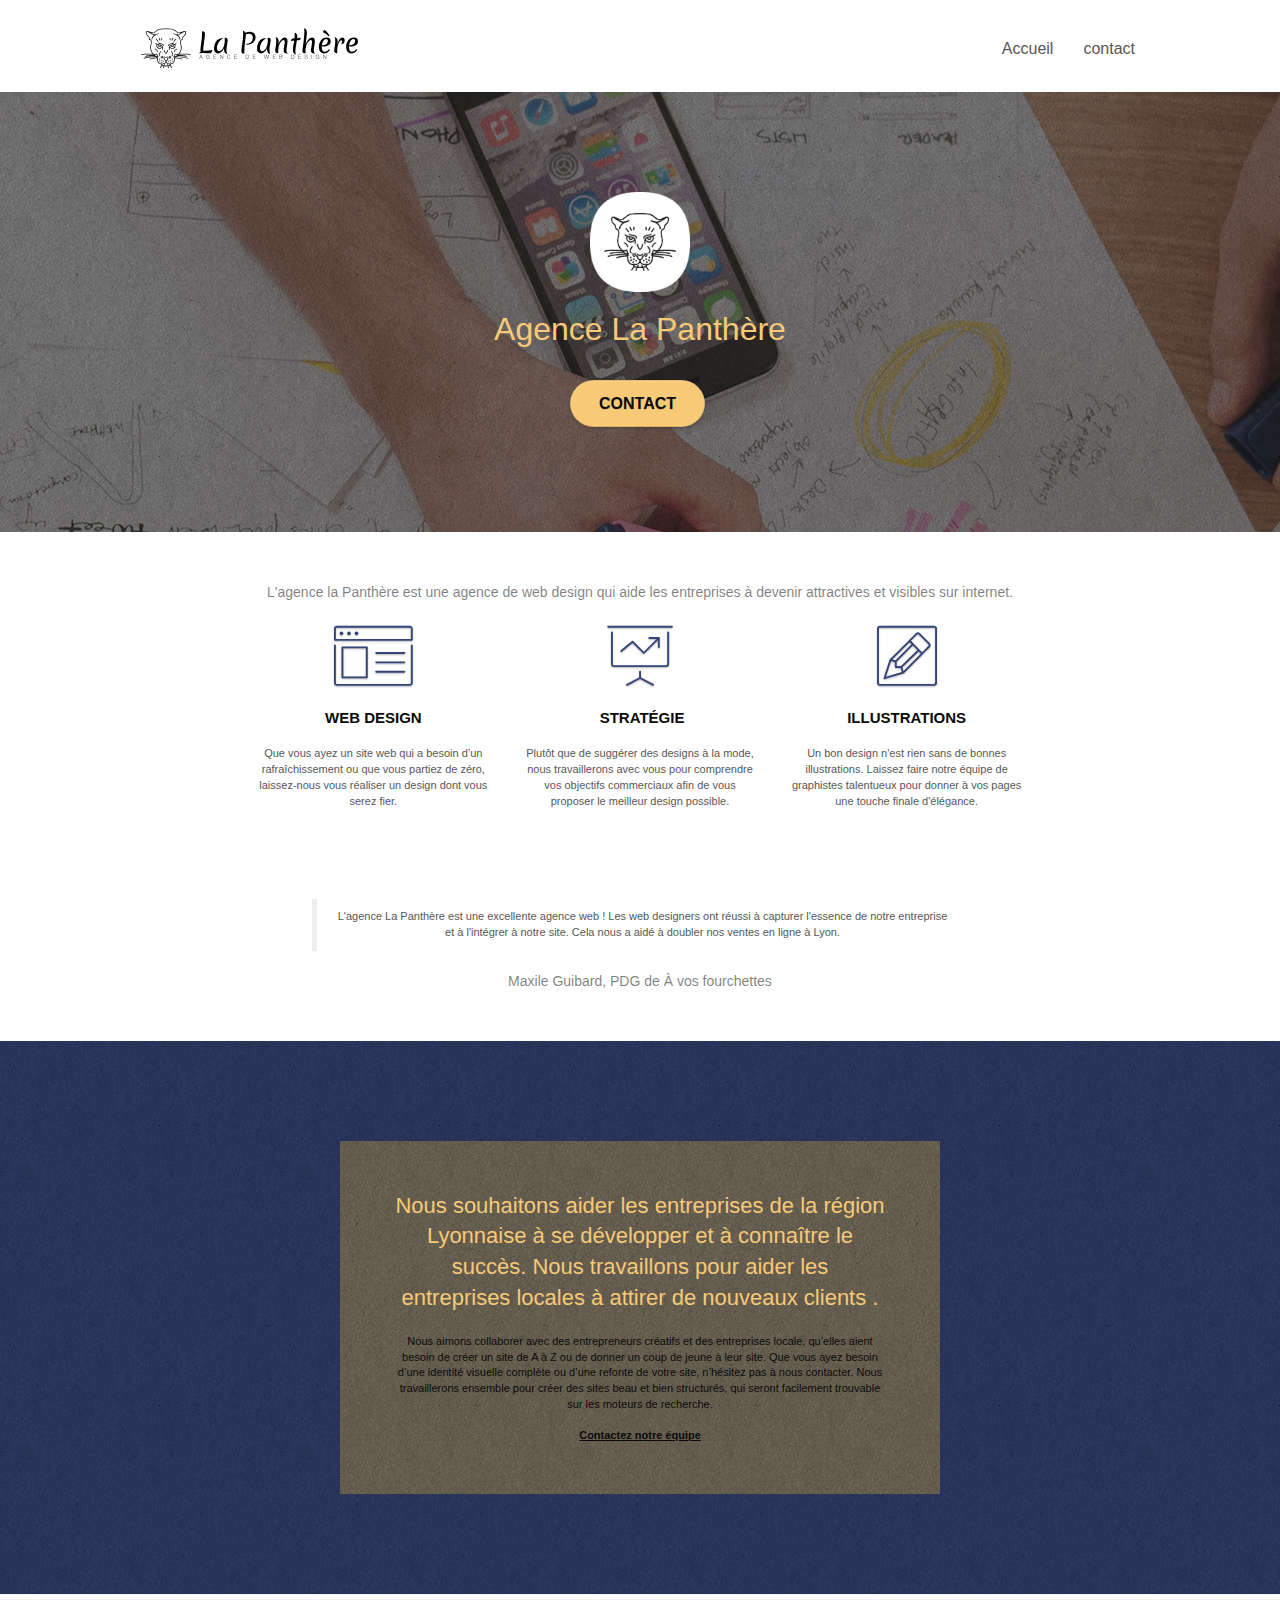
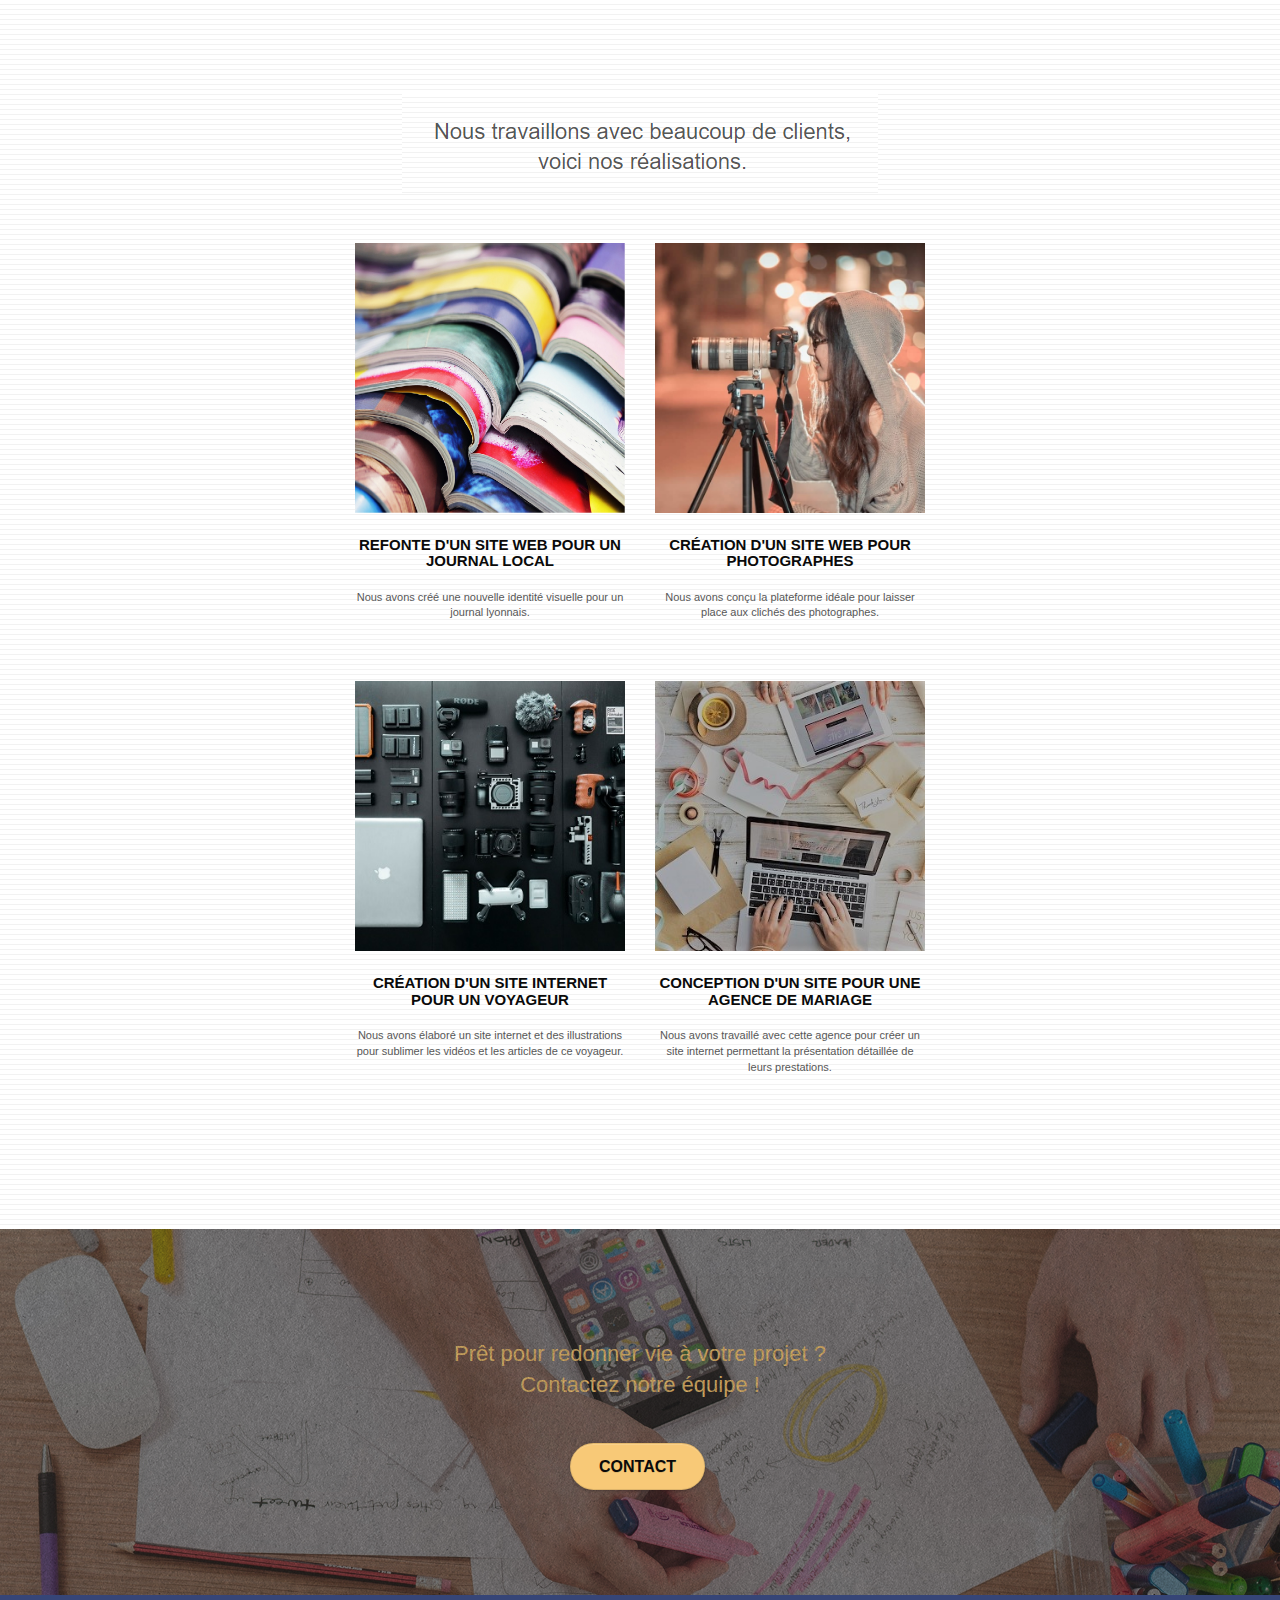
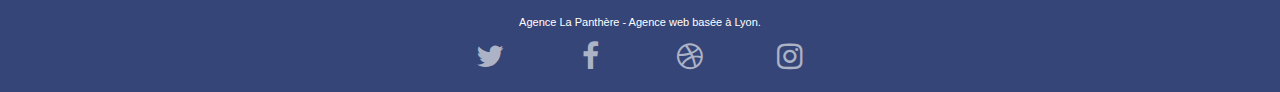
==== index.html @ b1e4079c "citation en texte" ====
<!doctype html>
<html lang="fr">
<head>
    <meta charset="utf-8">
    <meta name="keywords" content="seo, site web, entreprise webdesign lyon, référencement, UX design, interface utilisateur">
    <meta name="description" content="Fondée en 2011, l'agence La Panthère est l'agence lyonnaise n°1 dans le webdesign. Besoin d'un site web performant adapté à vos besoins ? Notre équipe d'experts s'en charge pour vous.">
    <meta name="viewport" content="width=device-width, initial-scale=1.0, viewport-fit=cover">
    <link rel="shortcut icon" type="image/png" href="favicon.jpg">
    
	<link rel="stylesheet" type="text/css" href="./css/bootstrap.css">
	<link rel="stylesheet" type="text/css" href="style.css">
	<link rel="stylesheet" type="text/css" href="./css/font-awesome.css">
	<link rel="stylesheet" type="text/css" href="./css/et-line.css">
	
    
	<script src="./js/jquery-2.1.0.js"></script>
	<script src="./js/bootstrap.js"></script>
	<script src="./js/blocs.js"></script>
	<script src="./js/jquery.touchSwipe.js" defer></script>
	<script src="./js/gmaps.js"></script>

    <title>La Panthère | Agence Webdesign à Lyon</title>

    
<!-- Analytics -->
 
<!-- Analytics END -->
    
</head>
<body>
<!-- Principal conteneur -->
<main class="page-container">
    
<!-- bloc-0 -->
<div class="bloc bgc-white l-bloc " id="bloc-0">
	<div class="container bloc-sm">

		<nav class="navbar row">
			<div class="navbar-header">
				<a class="navbar-brand" href="index.html"><img src="img/agence-la-panthere-monochrome.svg" alt="paris web design logo agence web meilleure agence" height="40" /></a>
				<button id="nav-toggle" type="button" class="ui-navbar-toggle navbar-toggle" data-toggle="collapse" data-target=".navbar-1">
					<span class="sr-only">Toggle navigation</span><span class="icon-bar"></span><span class="icon-bar"></span><span class="icon-bar"></span>
				</button>
			</div>
			<div class="collapse navbar-collapse navbar-1 special-dropdown-nav">
				<ul class="site-navigation nav navbar-nav">
					<li>
						<a href="index.html">Accueil</a>
					</li>
					<li>
						<a href="contact.html">contact</a>
					</li>
				</ul>
			</div>
		</nav>
	</div>
</div>
<!-- bloc-0 END -->

<!-- bloc-1-presentation -->
<div class="bloc bgc-dark-slate-blue bg-banniere d-bloc bg-t-edge bloc-bg-texture texture-paper b-parallax" id="bloc-1-hero">
	<div class="container bloc-lg">
		<div class="row tight-width-whitespace">
			<div class="col-sm-12">
				<img src="img/logo.png" class="center-block image-resize-mode" width="100" alt="Logo de l'agence La Panthère" />
				<h1 class="text-center hero-bloc-text tc-white ">
					Agence La Panthère
				</h1>
				<div class="text-center">
					<a href="page2.html" class="btn btn-lg btn-clean btn-rd cta-hero btn-atomic-tangerine" id="cta-hero">Contact</a>
				</div>
			</div>
		</div>
	</div>
</div>
<!-- bloc-1-presentation END -->

<!-- bloc-2-services -->
<div class="bloc bgc-white l-bloc" id="bloc-2-services">
	<div class="container bloc-md">
		<div class="row">
			<div class="col-sm-12 text-center">
				L'agence la Panthère est une agence de web design qui aide les entreprises à devenir attractives et visibles sur internet.
			</div>
		</div>
		<div class="row voffset-lg med-width-whitespace">
			<div class="col-sm-4">
				<div class="text-center">
					<span class="et-icon-browser sm-shadow icon-dark-slate-blue icons icon-lg"></span>
				</div>
				<h3 class="mg-md text-center">
					Web design
				</h3>
				<p class="text-center ">
					Que vous ayez un site web qui a besoin d&rsquo;un rafraîchissement ou que vous partiez de zéro, laissez-nous vous réaliser un design dont vous serez fier.
				</p>
			</div>
			<div class="col-sm-4">
				<div class="text-center">
					<span class="et-icon-presentation sm-shadow icon-dark-slate-blue icons icon-lg"></span>
				</div>
				<h3 class="mg-md text-center">
					&nbsp;Stratégie
				</h3>
				<p class="text-center ">
					Plutôt que de suggérer des designs à la mode, nous travaillerons avec vous pour comprendre vos objectifs commerciaux afin de vous proposer le meilleur design possible.<br>
				</p>
			</div>
			<div class="col-sm-4">
				<div class="text-center">
					<span class="et-icon-edit sm-shadow icon-dark-slate-blue icons icon-lg"></span>
				</div>
				<h3 class="mg-md text-center">
					Illustrations
				</h3>
				<p class="text-center ">
					Un bon design n'est rien sans de bonnes illustrations. Laissez faire notre équipe de graphistes talentueux pour donner à vos pages une touche finale d'élégance.
				</p>
			</div>
		</div>
		<div class="row voffset-lg voffset">
			<div class="col-xs-12 col-md-8 col-md-offset-2 text-center">
				<figure>
					<blockquote>
						<p>L'agence La Panthère est une excellente agence web ! Les web designers ont réussi à capturer l'essence de notre entreprise et à l'intégrer à notre site. Cela nous a aidé à doubler nos ventes en ligne à Lyon.</p>
					</blockquote>
					<figcaption>Maxile Guibard, PDG de À vos fourchettes</figcaption>
				</figure>
			</div>
		</div>
	</div>
</div>
<!-- bloc-2-services END -->

<!-- bloc-3-what-i-do -->
<div class="bloc tc-white bgc-atomic-tangerine bg-presentation d-bloc bloc-bg-texture texture-paper b-parallax" id="bloc-3-what-i-do">
	<div class="container bloc-lg">
		<div class="row tight-width-whitespace black-background">
			<div class="col-sm-12">
				<h2 class="mg-md text-center tc-white">
					Nous souhaitons aider les entreprises de la région Lyonnaise à se développer et à connaître le succès. Nous travaillons pour aider les entreprises locales à attirer de nouveaux clients .<br>
				</h2>
				<p class="text-center white">
					Nous aimons collaborer avec des entrepreneurs créatifs et des entreprises locale, qu’elles aient besoin de créer un site de A à Z ou de donner un coup de jeune à leur site. Que vous ayez besoin d’une identité visuelle complète ou d’une refonte de votre site, n’hésitez pas à nous contacter. Nous travaillerons ensemble pour créer des sites beau et bien structurés, qui seront facilement trouvable sur les moteurs de recherche. <br><br><a class="ltc-white bold-link" href="page2.html">Contactez notre équipe</a><br>
				</p>
			</div>
		</div>
	</div>
</div>
<!-- bloc-3-what-i-do END -->

<!-- bloc-4-portfolio -->
<div class="bloc bgc-white bg-lines-h2-bg bg-repeat l-bloc" id="bloc-4-portfolio">
	<div class="container bloc-lg">
		<div class="row">
			<div class="col-sm-12 text-center">
				<img alt="agence web, agence web paris, web design paris, stratégie web" src="img/title2.png" />
			</div>
		</div>
		<div class="row tight-width-whitespace portfolio-row">
			<div class="col-sm-6">
				<a href="#" data-lightbox="img/1.jpg" data-gallery-id="gallery-1" data-caption="Refonte d'un site web pour un journal local" data-frame="snapshot-lb"><img src="img/1.jpg" alt="paris web design logo agence web meilleure agence et refonte site web journal" class="img-responsive portfolio-thumb" /></a>
				<h3 class="mg-md text-center">
					Refonte d'un site web pour un journal local
				</h3>
				<p class="text-center">
					Nous avons créé une nouvelle identité visuelle pour un journal lyonnais.
				</p>
			</div>
			<div class="col-sm-6">
				<a href="#" data-lightbox="img/2.jpg" data-gallery-id="gallery-1" data-caption="Création d'un site web pour photographes" data-frame="snapshot-lb"><img src="img/2.jpg" class="img-responsive portfolio-thumb" alt="paris web design logo agence web meilleure agence, Création d'un site web pour photographes" /></a>
				<h3 class="mg-md text-center">
					Création d'un site web pour photographes
				</h3>
				<p class="text-center">
					Nous avons conçu la plateforme idéale pour laisser place aux clichés des photographes.
				</p>
			</div>
		</div>
		<div class="row tight-width-whitespace portfolio-row">
			<div class="col-sm-6">
				<a href="#" data-lightbox="img/3.png" data-gallery-id="gallery-1" data-caption="Création d'un site internet pour un voyageur" data-frame="snapshot-lb"><img src="img/3.png" class="img-responsive portfolio-thumb" alt="paris web design logo agence web meilleure agence, Création d'un site web pour voyageur"/></a>
				<h3 class="mg-md text-center">
					Création d'un site internet pour un voyageur
				</h3>
				<p class="text-center">
					Nous avons élaboré un site internet et des illustrations pour sublimer les vidéos et les articles de ce voyageur.
				</p>
			</div>
			<div class="col-sm-6">
				<a href="#" data-lightbox="img/4.png" data-gallery-id="gallery-1" data-caption="Conception d'un site pour une agence de mariage" data-frame="snapshot-lb"><img src="img/4.png" class="img-responsive portfolio-thumb" alt="paris web design logo agence web meilleure agence, Création d'un site web pour agence de mariage" /></a>
				<h3 class="mg-md text-center">
					Conception d'un site pour une agence de mariage
				</h3>
				<p class="text-center">
					Nous avons travaillé avec cette agence pour créer un site internet permettant la présentation détaillée de leurs prestations.
				</p>
			</div>
		</div>
	</div>
</div>
<!-- bloc-4-portfolio END -->

<!-- bloc-5-cta -->
<div class="bloc bgc-dark-slate-blue bg-banniere d-bloc bloc-bg-texture texture-paper" id="bloc-5-cta">
	<div class="container bloc-lg">
		<div class="row">
			<h2 class="mg-md text-center tc-white">
				Prêt pour redonner vie à votre projet ?<br>Contactez notre équipe !
			</h2>
			<div class="col-sm-12 text-center">
				<a href="contact.html" class="btn btn-atomic-tangerine btn-clean btn-rd btn-lg cta-hero">Contact</a>
			</div>
		</div>
	</div>
</div>
<!-- bloc-5-cta END -->

<!-- Footer - bloc-8 -->
<div class="bloc bgc-atomic-tangerine d-bloc" id="bloc-8">
	<div class="container bloc-sm">
		<div class="row">
			<div class="col-sm-12">
				<p class="text-center white2">
					Agence La Panthère - Agence web basée à Lyon.<br>
				</p>
				<div class="row row-no-gutters social">
					<div class="col-sm-3">
						<div class="text-center">
							<a class="social" href="#"><span class="fa fa-twitter icon-md"></span></a>
						</div>
					</div>
					<div class="col-sm-3">
						<div class="text-center">
							<a class="social" href="#"><span class="fa fa-facebook icon-md"></span></a>
						</div>
					</div>
					<div class="col-sm-3">
						<div class="text-center">
							<a class="social" href="#"><span class="fa fa-dribbble icon-md"></span></a>
						</div>
					</div>
					<div class="col-sm-3">
						<div class="text-center">
							<a class="social" href="#"><span class="fa fa-instagram icon-md"></span></a>
						</div>
					</div>
			</div>
		</div>
	</div>
</div>
<!-- Footer - bloc-8 END -->

</main>
<!-- Principal conteneur END -->
    

</body>
</html>
---- style.css ----
body {
    margin: 0;
    padding: 0;
    background: #FFF;
    overflow-x: hidden;
    -webkit-font-smoothing: antialiased;
    -moz-osx-font-smoothing: grayscale;
}

a,
button {
    transition: all .3s ease-in-out;
    outline: none!important;
}

a:hover {
    text-decoration: none;
    cursor: pointer;
}

#page-loading-blocs-notifaction {
    position: fixed;
    top: 0;
    bottom: 0;
    width: 100%;
    z-index: 100000;
    background: #FFFFFF url("img/pageload-spinner.gif") no-repeat center center;
}

.bloc {
    width: 100%;
    clear: both;
    background: 50% 50% no-repeat;
    padding: 0 50px;
    -webkit-background-size: cover;
    -moz-background-size: cover;
    -o-background-size: cover;
    background-size: cover;
    position: relative;
}

.bloc .container {
    padding-left: 0;
    padding-right: 0;
}

.bloc-lg {
    padding: 100px 50px;
}

.bloc-md {
    padding: 50px;
}

.bloc-sm {
    padding: 20px 50px;
}

.bg-center,
.bg-l-edge,
.bg-r-edge,
.bg-t-edge,
.bg-b-edge,
.bg-tl-edge,
.bg-bl-edge,
.bg-tr-edge,
.bg-br-edge,
.bg-repeat {
    -webkit-background-size: auto!important;
    -moz-background-size: auto!important;
    -o-background-size: auto!important;
    background-size: auto!important;
}

.bg-repeat {
    background: repeat;
}

.bg-t-edge {
    background: top no-repeat;
}

.bloc-bg-texture::before {
    content: "";
    background-size: 2px 2px;
    position: absolute;
    top: 0;
    bottom: 0;
    left: 0;
    right: 0;
}

.texture-paper::before {
    background: url("img/texture-paper.png");
    background-size: 280px 280px;
}

.b-parallax {
    background-attachment: fixed;
}

.d-bloc {
    color: rgba(255, 255, 255, .7);
}

.d-bloc button:hover {
    color: rgba(255, 255, 255, .9);
}

.d-bloc .icon-round,
.d-bloc .icon-square,
.d-bloc .icon-rounded,
.d-bloc .icon-semi-rounded-a,
.d-bloc .icon-semi-rounded-b {
    border-color: rgba(255, 255, 255, .9);
}

.d-bloc .divider-h span {
    border-color: rgba(255, 255, 255, .2);
}

.d-bloc .a-btn,
.d-bloc .navbar a,
.d-bloc .navbar-brand,
.d-bloc a .icon-sm,
.d-bloc a .icon-md,
.d-bloc a .icon-lg,
.d-bloc a .icon-xl,
.d-bloc h1 a,
.d-bloc h2 a,
.d-bloc h3 a,
.d-bloc h4 a,
.d-bloc h5 a,
.d-bloc h6 a,
.d-bloc p a {
    color: rgba(255, 255, 255, .6);
}

.d-bloc .a-btn:hover,
.d-bloc .navbar a:hover,
.d-bloc .navbar-brand:hover,
.d-bloc a:hover .icon-sm,
.d-bloc a:hover .icon-md,
.d-bloc a:hover .icon-lg,
.d-bloc a:hover .icon-xl,
.d-bloc h1 a:hover,
.d-bloc h2 a:hover,
.d-bloc h3 a:hover,
.d-bloc h4 a:hover,
.d-bloc h5 a:hover,
.d-bloc h6 a:hover,
.d-bloc p a:hover {
    color: rgba(255, 255, 255, 1);
}

.d-bloc .navbar-toggle .icon-bar {
    background: rgba(255, 255, 255, 1);
}

.d-bloc .btn-wire,
.d-bloc .btn-wire:hover {
    color: rgba(255, 255, 255, 1);
    border-color: rgba(255, 255, 255, 1);
}

.d-bloc .panel {
    color: rgba(0, 0, 0, .5);
}

.d-bloc .panel button:hover {
    color: rgba(0, 0, 0, .7);
}

.d-bloc .panel icon {
    border-color: rgba(0, 0, 0, .7);
}

.d-bloc .panel .divider-h span {
    border-color: rgba(0, 0, 0, .1);
}

.d-bloc .panel .a-btn {
    color: rgba(0, 0, 0, .6);
}

.d-bloc .panel .a-btn:hover {
    color: rgba(0, 0, 0, 1);
}

.d-bloc .panel .btn-wire,
.d-bloc .panel .btn-wire:hover {
    color: rgba(0, 0, 0, .7);
    border-color: rgba(0, 0, 0, .3);
}

.d-bloc .panel,
.l-bloc {
    color: rgba(0, 0, 0, .5);
}

.d-bloc .panel button:hover,
.l-bloc button:hover {
    color: rgba(0, 0, 0, .7);
}

.l-bloc .icon-round,
.l-bloc .icon-square,
.l-bloc .icon-rounded,
.l-bloc .icon-semi-rounded-a,
.l-bloc .icon-semi-rounded-b {
    border-color: rgba(0, 0, 0, .7);
}

.d-bloc .panel .divider-h span,
.l-bloc .divider-h span {
    border-color: rgba(0, 0, 0, .1);
}

.d-bloc .panel .a-btn,
.l-bloc .a-btn,
.l-bloc .navbar a,
.l-bloc .navbar-brand,
.l-bloc a .icon-sm,
.l-bloc a .icon-md,
.l-bloc a .icon-lg,
.l-bloc a .icon-xl,
.l-bloc h1 a,
.l-bloc h2 a,
.l-bloc h3 a,
.l-bloc h4 a,
.l-bloc h5 a,
.l-bloc h6 a,
.l-bloc p a {
    color: rgba(0, 0, 0, .6);
}

.d-bloc .panel .a-btn:hover,
.l-bloc .a-btn:hover,
.l-bloc .navbar a:hover,
.l-bloc .navbar-brand:hover,
.l-bloc a:hover .icon-sm,
.l-bloc a:hover .icon-md,
.l-bloc a:hover .icon-lg,
.l-bloc a:hover .icon-xl,
.l-bloc h1 a:hover,
.l-bloc h2 a:hover,
.l-bloc h3 a:hover,
.l-bloc h4 a:hover,
.l-bloc h5 a:hover,
.l-bloc h6 a:hover,
.l-bloc p a:hover {
    color: rgba(0, 0, 0, 1);
}

.l-bloc .navbar-toggle .icon-bar {
    color: rgba(0, 0, 0, .6);
}

.d-bloc .panel .btn-wire,
.d-bloc .panel .btn-wire:hover,
.l-bloc .btn-wire,
.l-bloc .btn-wire:hover {
    color: rgba(0, 0, 0, .7);
    border-color: rgba(0, 0, 0, .3);
}

.voffset {
    margin-top: 30px;
}

.voffset-lg {
    margin-top: 80px;
}

.row-no-gutters {
    margin-right: 0;
    margin-left: 0;
}

.row.row-no-gutters > [class^="col-"],
.row.row-no-gutters > [class*=" col-"] {
    padding-right: 0;
    padding-left: 0;
}

#bloc-1-hero h1 {
    font-size: 32px;
}

.navbar {
    margin-bottom: 0;
    z-index: 1;
}

.navbar-brand {
    height: auto;
    padding: 3px 15px;
    font-size: 25px;
    font-weight: normal;
    font-weight: 600;
    line-height: 44px;
}

.navbar-brand img {
    max-height: 200px;
    margin: 0 5px 0 0;
    display: inline;
}

.navbar-brand img[src$=svg] {
    min-width: 100px;
}

.nav-center .navbar-brand img {
    margin: 0;
}

.navbar .nav {
    padding-top: 2px;
    margin-right: -16px;
    float: right;
    z-index: 1;
}

.nav > li {
    float: left;
    margin-top: 4px;
    font-size: 16px;
}

.navbar-nav .open .dropdown-menu > li > a {
    text-align: inherit;
}

.nav > li a:hover,
.nav > li a:focus {
    background: transparent;
}

.navbar-toggle {
    margin: 10px 10px 0 0;
    border: 0px;
}

.navbar-toggle:hover {
    background: transparent!important;
}

.navbar-toggle .icon-bar {
    background-color: rgba(0, 0, 0, .5);
    width: 26px;
}

.nav-invert .navbar .nav {
    float: left;
}

.nav-invert .navbar-header,
.nav-invert .navbar-brand {
    float: right;
    position: relative;
    z-index: 2;
}

@media (min-width: 768px) {
    .site-navigation {
        position: absolute;
        top: 50%;
        right: 20px;
        transform: translate(0, -50%);
        -webkit-transform: translateY(-50%);
    }
    .nav > li .dropdown-menu a,
    .nav > li .dropdown-menu a:hover {
        color: #484848;
    }
    .nav-invert .site-navigation {
        left: 0;
        right: 0;
    }
    .nav-center {
        text-align: center;
    }
    .nav-center .navbar-header {
        width: 100%;
    }
    .nav-center .navbar-header,
    .nav-center .navbar-brand,
    .nav-center .nav > li {
        float: none;
        display: inline-block;
    }
    .nav-center .site-navigation {
        position: relative;
        width: 100%;
        right: 0;
        margin-right: 0px;
        margin-top: 20px;
    }
    .nav-center.mini-nav .navbar-toggle {
        float: none;
        margin: 10px auto 0;
    }
}

.nav > li > .dropdown a {
    background: none!important;
    display: block;
    padding: 14px 15px;
}

nav .caret {
    margin: 0 5px;
}

.dropdown-menu .dropdown-menu {
    top: -8px;
    left: 100%;
}

.dropdown-menu .dropmenu-flow-right {
    top: 100%;
    left: 0;
    margin-left: -1px;
    border-top-left-radius: 0;
    border-top-right-radius: 0;
}

.dropdown-menu .dropdown span {
    border: 4px solid black;
    border-top-color: transparent;
    border-right-color: transparent;
    border-bottom-color: transparent;
    margin: 6px -5px 0 0!important;
    float: right;
}

.mg-md {
    margin-top: 10px;
    margin-bottom: 20px;
}

.mg-lg {
    margin-top: 10px;
    margin-bottom: 40px;
}

.btn {
    margin: 0 5px 5px 0;
}

.btn.pull-right {
    margin: 0 0 5px 5px;
}

.btn-d,
.btn-d:hover,
.btn-d:focus {
    color: #FFF;
    background: rgba(0, 0, 0, .3);
}

button {
    outline: none!important;
}

.btn-rd {
    border-radius: 40px;
}

.btn-clean {
    border: 1px solid rgba(0, 0, 0, .08);
    border-bottom-color: rgba(0, 0, 0, .1);
    text-shadow: 0 1px 0 rgba(0, 0, 1, .1);
    box-shadow: 0 1px 3px rgba(0, 0, 1, .25), inset 0 1px 0 0 rgba(255, 255, 255, .15);
}

.icon-md {
    font-size: 30px!important;
}

.icon-lg {
    font-size: 60px!important;
}

.sm-shadow {
    text-shadow: 0 1px 2px rgba(0, 0, 0, .3);
}

.panel-sq,
.panel-sq .panel-heading,
.panel-sq .panel-footer {
    border-radius: 0;
}

.panel-rd {
    border-radius: 30px;
}

.panel-rd .panel-heading {
    border-radius: 29px 29px 0 0;
}

.panel-rd .panel-footer {
    border-radius: 0 0 29px 29px;
}

.form-control {
    border-color: rgba(0, 0, 0, .1);
    box-shadow: none;
}

.scrollToTop {
    width: 40px;
    height: 40px;
    position: fixed;
    bottom: 20px;
    right: 20px;
    opacity: 0;
    z-index: 500;
    transition: all .3s ease-in-out;
}

.scrollToTop span {
    margin-top: 6px;
}

.showScrollTop {
    font-size: 14px;
    opacity: 1;
}

a[data-lightbox] {
    position: relative;
    display: block;
    text-align: center;
}

a[data-lightbox]:hover::before {
    content: "+";
    font-family: "HelveticaNeue-Light", "Helvetica Neue Light", "Helvetica Neue", Helvetica, Arial;
    font-size: 32px;
    width: 50px;
    height: 50px;
    margin-left: -25px;
    border-radius: 50%;
    background: rgba(0, 0, 0, .6);
    color: #FFF;
    font-weight: 100;
    z-index: 1;
    position: absolute;
    top: 50%;
    transform: translateY(-50%);
    -webkit-transform: translateY(-50%);
}

a[data-lightbox]:hover img {
    opacity: 0.6;
    -webkit-animation-fill-mode: none;
    animation-fill-mode: none;
}

#lightbox-modal {
    display: flex;
    align-items: center;
}

#lightbox-modal .modal-dialog {
    width: 90%;
    max-width: 900px;
    margin: 0 auto 0;
}

#lightbox-modal .modal-dialog img {
    max-height: 90vh;
    margin: 0 auto;
}

.lightbox-caption {
    padding: 20px;
    color: #FFF;
    background: rgba(0, 0, 0, .5);
    position: absolute;
    left: 15px;
    right: 15px;
    bottom: 5px;
}

.close-lightbox {
    color: #FFF;
    font-size: 30px;
    position: absolute;
    top: 20px;
    right: 20px;
    z-index: 20;
    background: rgba(0, 0, 0, .5);
    border: none;
    line-height: 30px;
    padding: 0 9px 5px;
    opacity: 0.3;
}

.close-lightbox:hover,
.next-lightbox:hover,
.prev-lightbox:hover {
    opacity: 1.0;
    color: #FFF;
}

.next-lightbox,
.prev-lightbox {
    font-size: 20px;
    color: rgba(255, 255, 255, .9);
    background: rgba(0, 0, 0, .5);
    transition: all .2s ease-in-out;
    position: absolute;
    top: 45%;
    z-index: 1;
    opacity: 0.4;
}

.next-lightbox {
    padding: 6px 8px 1px 13px;
    right: 25px;
}

.prev-lightbox {
    padding: 6px 13px 1px 10px;
    left: 25px;
}

.snapshot-lb .modal-body {
    padding-bottom: 45px;
}

.snapshot-lb .lightbox-caption {
    padding: 0;
    color: rgba(0, 0, 0, .5);
    background: none;
}

h1,
h2,
h3,
h4,
h5,
h6,
p,
label,
.btn,
a {
    font-family: "helvetica";
    font-weight: 400;
    color: #575757!important;
}

.container {
    max-width: 1000px;
}

.hero-bloc-text {
    font-size: 38px;
}

.hero-bloc-text-sub {
    font-size: 36px;
}

.statement-bloc-text {
    line-height: 26px;
    font-style: italic;
    font-size: 20px;
    text-align: center;
    font-weight: lighter;
    max-width: 520px;
    margin: auto auto auto auto;
}

p {
    font-size: 11px;
}

.tight-width-whitespace {
    max-width: 600px;
    margin: auto auto auto auto;
}

.h1 {
    font-size: 20px;
    font-family: "Open Sans";
}

.cta-hero {
    margin-top: 22px;
    color: #0A0A0A!important;
    text-transform: uppercase;
    padding: 12px 28px 12px 28px;
    font-size: 16px;
    font-weight: 700;
}

.social {
    max-width: 400px;
    margin: auto auto auto auto;
}

h2 {
    font-size: 22px;
    line-height: 1.4em;
}

h3 {
    font-size: 15px;
    text-transform: uppercase;
    font-weight: 700;
    color: #0A0A0A!important;
}

.med-width-whitespace {
    max-width: 800px;
    margin: auto auto auto auto;
    box-shadow: 0px 0px 0px #000000;
}

h1 {
    color: #0A0A0A!important;
}

h4 {
    color: #0A0A0A!important;
}

.icons {
    margin-bottom: 14px;
    margin-top: 24px;
}

.white {
    color: #0A0A0A!important;
}

.white2 {
    color: #FFF!important;
}

.portfolio-thumb {
    margin-bottom: 24px;
}

.portfolio-row {
    margin-bottom: 44px;
    margin-top: 50px;
}

.avatar {
    box-shadow: 0px 4px 9px rgba(0, 0, 0, 0.3);
}

.black-background {
    background-color: rgba(165, 147, 99, 0.7);
    padding: 40px 40px 40px 40px;
}

.bold-link {
    font-weight: 900;
    text-decoration: underline!important;
}

.bgc-white {
    background-color: #FFFFFF;
}

.bgc-dark-slate-blue {
    background-color: #364577;
}

.bgc-atomic-tangerine {
    background-color: #364577;
}

.tc-white {
    color: #F8C977!important;
}

.btn-atomic-tangerine {
    background: #F8C977;
    color: #0A0A0A!important;
}

.btn-atomic-tangerine:hover {
    background: #c27956!important;
    color: #FFFFFF!important;
}

.ltc-white {
    color: #0A0A0A!important;
}

.ltc-white:hover {
    color: #cccccc!important;
}

.ltc-atomic-tangerine {
    color: #F8C977!important;
}

.ltc-atomic-tangerine:hover {
    color: #c27956!important;
}

.icon-dark-slate-blue {
    color: #364577!important;
    border-color: #364577!important;
}

.bg-dots-bg {
    background-image: url("img/dots-bg.png");
}

.bg-lines-h2-bg {
    background-image: url("img/lines-h2-bg.png");
}

.bg-banniere {
    background-image: url("img/agence-la-panthere.jpg");
}

.bg-presentation {
    background-image: url("img/image-de-presentation.png");
}

@media (max-width: 1024px) {
    .bloc {
        padding-left: 20px;
        padding-right: 20px;
    }
    .bloc.full-width-bloc,
    .bloc-tile-2.full-width-bloc .container,
    .bloc-tile-3.full-width-bloc .container,
    .bloc-tile-4.full-width-bloc .container {
        padding-left: 0;
        padding-right: 0;
    }
}

@media (max-width: 992px) and (min-width: 768px) {
    .navbar .nav {
        max-width: 80%
    }
    .nav-center.navbar .nav {
        max-width: 100%
    }
}

@media only screen and (min-device-width: 768px) and (max-device-width: 1024px) and (orientation: landscape) {
    .b-parallax {
        background-attachment: scroll;
    }
}

@media only screen and (min-device-width: 1024px) and (max-device-width: 1366px) and (-webkit-min-device-pixel-ratio: 1.5) {
    .b-parallax {
        background-attachment: scroll;
    }
}

@media (max-width: 991px) {
    .container {
        width: 100%;
    }
    .b-parallax {
        background-attachment: scroll;
    }
    .page-container,
    #hero-bloc {
        overflow-x: hidden;
        position: relative;
    }
    .bloc {
        padding-left: constant(safe-area-inset-left);
        padding-right: constant(safe-area-inset-right);
    }
    .bloc-group,
    .bloc-group .bloc {
        display: block;
        width: 100%;
    }
    .bloc-fill-screen .fill-bloc-top-edge,
    .bloc-fill-screen .fill-bloc-bottom-edge {
        padding: 0 20px;
        padding-left: constant(safe-area-inset-left);
        padding-right: constant(safe-area-inset-right);
    }
}

@media (max-width: 767px) {
    .page-container {
        overflow-x: hidden;
        position: relative;
    }
    h1,
    h2,
    h3,
    h4,
    h5,
    h6,
    p,
    #disqus_thread {
        padding-left: 10px!important;
        padding-right: 10px!important;
    }
    .b-parallax {
        background-attachment: scroll;
    }
    .navbar .nav {
        padding-top: 0;
        border-top: 1px solid rgba(0, 0, 0, .2);
        float: none!important;
    }
    .navbar.row {
        margin-left: 0;
        margin-right: 0;
    }
    .site-navigation {
        position: inherit;
        transform: none;
        -webkit-transform: none;
        -ms-transform: none;
    }
    .nav > li {
        margin-top: 0;
        border-bottom: 1px solid rgba(0, 0, 0, .1);
        background: rgba(0, 0, 0, .05);
        text-align: left;
        padding-left: 15px;
        width: 100%;
    }
    .nav > li:hover {
        background: rgba(0, 0, 0, .08);
    }
    .dropdown .dropdown a .caret {
        float: none;
        margin: 5px 0 0 10px!important;
        border: 4px solid black;
        border-bottom-color: transparent;
        border-right-color: transparent;
        border-left-color: transparent;
    }
    #hero-bloc .navbar .nav {
        background: rgba(0, 0, 0, .8);
    }
    #hero-bloc .navbar .nav a {
        color: rgba(255, 255, 255, .6);
    }
    .hero {
        padding: 50px 0;
    }
    .hero-nav {
        left: -1px;
        right: -1px;
    }
    .navbar-collapse {
        padding: 0;
        overflow-x: hidden;
        -webkit-box-shadow: none;
        box-shadow: none;
    }
    .navbar-brand img {
        max-height: 40px;
        width: auto;
    }
    .nav-invert .navbar-header {
        float: none;
        width: 100%;
    }
    .nav-invert .navbar-toggle {
        float: left;
        margin-left: 10px;
    }
    .bloc {
        padding-left: 0;
        padding-right: 0;
    }
    .bloc-xxl,
    .bloc-xl,
    .bloc-lg {
        padding: 40px 0;
    }
    .bloc-sm,
    .bloc-md {
        padding-left: 0;
        padding-right: 0;
    }
    .bloc-tile-2 .container,
    .bloc-tile-3 .container,
    .bloc-tile-4 .container,
    .bloc-fill-screen .fill-bloc-top-edge,
    .bloc-fill-screen .fill-bloc-bottom-edge {
        padding-left: 0;
        padding-right: 0;
    }
    .a-block {
        padding: 0 10px;
    }
    .btn-dwn {
        display: none;
    }
    .voffset {
        margin-top: 5px;
    }
    .voffset-md {
        margin-top: 20px;
    }
    .voffset-lg {
        margin-top: 30px;
    }
    form {
        padding: 5px;
    }
    .close-lightbox {
        display: inline-block;
    }
    .blocsapp-device-iphone5 {
        background-size: 216px 425px;
        padding-top: 60px;
        width: 216px;
        height: 425px;
    }
    .blocsapp-device-iphone5 img {
        width: 180px;
        height: 320px;
    }
}

@media (max-width: 400px) {
    .bloc {
        padding-left: 0;
        padding-right: 0;
    }
}

@media (max-width: 767px) {
    .bloc-mob-center-text {
        text-align: center;
    }
}
---- css/et-line.css ----
@font-face {
    font-family: et-line;
    src: url(../fonts/et-line.eot);
    src: url(../fonts/et-line.eot?#iefix) format('embedded-opentype'), url(../fonts/et-line.woff) format('woff'), url(../fonts/et-line.ttf) format('truetype'), url(../fonts/et-line.svg#et-line) format('svg');
    font-weight: 400;
    font-style: normal
}

.et-icon-adjustments,
.et-icon-alarmclock,
.et-icon-anchor,
.et-icon-aperture,
.et-icon-attachment,
.et-icon-bargraph,
.et-icon-basket,
.et-icon-beaker,
.et-icon-bike,
.et-icon-book-open,
.et-icon-briefcase,
.et-icon-browser,
.et-icon-calendar,
.et-icon-camera,
.et-icon-caution,
.et-icon-chat,
.et-icon-circle-compass,
.et-icon-clipboard,
.et-icon-clock,
.et-icon-cloud,
.et-icon-compass,
.et-icon-desktop,
.et-icon-dial,
.et-icon-document,
.et-icon-documents,
.et-icon-download,
.et-icon-dribbble,
.et-icon-edit,
.et-icon-envelope,
.et-icon-expand,
.et-icon-facebook,
.et-icon-flag,
.et-icon-focus,
.et-icon-gears,
.et-icon-genius,
.et-icon-gift,
.et-icon-global,
.et-icon-globe,
.et-icon-googleplus,
.et-icon-grid,
.et-icon-happy,
.et-icon-hazardous,
.et-icon-heart,
.et-icon-hotairballoon,
.et-icon-hourglass,
.et-icon-key,
.et-icon-laptop,
.et-icon-layers,
.et-icon-lifesaver,
.et-icon-lightbulb,
.et-icon-linegraph,
.et-icon-linkedin,
.et-icon-lock,
.et-icon-magnifying-glass,
.et-icon-map,
.et-icon-map-pin,
.et-icon-megaphone,
.et-icon-mic,
.et-icon-mobile,
.et-icon-newspaper,
.et-icon-notebook,
.et-icon-paintbrush,
.et-icon-paperclip,
.et-icon-pencil,
.et-icon-phone,
.et-icon-picture,
.et-icon-pictures,
.et-icon-piechart,
.et-icon-presentation,
.et-icon-pricetags,
.et-icon-printer,
.et-icon-profile-female,
.et-icon-profile-male,
.et-icon-puzzle,
.et-icon-quote,
.et-icon-recycle,
.et-icon-refresh,
.et-icon-ribbon,
.et-icon-rss,
.et-icon-sad,
.et-icon-scissors,
.et-icon-scope,
.et-icon-search,
.et-icon-shield,
.et-icon-speedometer,
.et-icon-strategy,
.et-icon-streetsign,
.et-icon-tablet,
.et-icon-target,
.et-icon-telescope,
.et-icon-toolbox,
.et-icon-tools,
.et-icon-tools-2,
.et-icon-trophy,
.et-icon-tumblr,
.et-icon-twitter,
.et-icon-upload,
.et-icon-video,
.et-icon-wallet,
.et-icon-wine {
    font-family: et-line;
    speak: none;
    font-style: normal;
    font-weight: 400;
    font-variant: normal;
    text-transform: none;
    line-height: 1;
    -webkit-font-smoothing: antialiased;
    -moz-osx-font-smoothing: grayscale;
    display: inline-block
}

.et-icon-mobile:before {
    content: "\e000"
}

.et-icon-laptop:before {
    content: "\e001"
}

.et-icon-desktop:before {
    content: "\e002"
}

.et-icon-tablet:before {
    content: "\e003"
}

.et-icon-phone:before {
    content: "\e004"
}

.et-icon-document:before {
    content: "\e005"
}

.et-icon-documents:before {
    content: "\e006"
}

.et-icon-search:before {
    content: "\e007"
}

.et-icon-clipboard:before {
    content: "\e008"
}

.et-icon-newspaper:before {
    content: "\e009"
}

.et-icon-notebook:before {
    content: "\e00a"
}

.et-icon-book-open:before {
    content: "\e00b"
}

.et-icon-browser:before {
    content: "\e00c"
}

.et-icon-calendar:before {
    content: "\e00d"
}

.et-icon-presentation:before {
    content: "\e00e"
}

.et-icon-picture:before {
    content: "\e00f"
}

.et-icon-pictures:before {
    content: "\e010"
}

.et-icon-video:before {
    content: "\e011"
}

.et-icon-camera:before {
    content: "\e012"
}

.et-icon-printer:before {
    content: "\e013"
}

.et-icon-toolbox:before {
    content: "\e014"
}

.et-icon-briefcase:before {
    content: "\e015"
}

.et-icon-wallet:before {
    content: "\e016"
}

.et-icon-gift:before {
    content: "\e017"
}

.et-icon-bargraph:before {
    content: "\e018"
}

.et-icon-grid:before {
    content: "\e019"
}

.et-icon-expand:before {
    content: "\e01a"
}

.et-icon-focus:before {
    content: "\e01b"
}

.et-icon-edit:before {
    content: "\e01c"
}

.et-icon-adjustments:before {
    content: "\e01d"
}

.et-icon-ribbon:before {
    content: "\e01e"
}

.et-icon-hourglass:before {
    content: "\e01f"
}

.et-icon-lock:before {
    content: "\e020"
}

.et-icon-megaphone:before {
    content: "\e021"
}

.et-icon-shield:before {
    content: "\e022"
}

.et-icon-trophy:before {
    content: "\e023"
}

.et-icon-flag:before {
    content: "\e024"
}

.et-icon-map:before {
    content: "\e025"
}

.et-icon-puzzle:before {
    content: "\e026"
}

.et-icon-basket:before {
    content: "\e027"
}

.et-icon-envelope:before {
    content: "\e028"
}

.et-icon-streetsign:before {
    content: "\e029"
}

.et-icon-telescope:before {
    content: "\e02a"
}

.et-icon-gears:before {
    content: "\e02b"
}

.et-icon-key:before {
    content: "\e02c"
}

.et-icon-paperclip:before {
    content: "\e02d"
}

.et-icon-attachment:before {
    content: "\e02e"
}

.et-icon-pricetags:before {
    content: "\e02f"
}

.et-icon-lightbulb:before {
    content: "\e030"
}

.et-icon-layers:before {
    content: "\e031"
}

.et-icon-pencil:before {
    content: "\e032"
}

.et-icon-tools:before {
    content: "\e033"
}

.et-icon-tools-2:before {
    content: "\e034"
}

.et-icon-scissors:before {
    content: "\e035"
}

.et-icon-paintbrush:before {
    content: "\e036"
}

.et-icon-magnifying-glass:before {
    content: "\e037"
}

.et-icon-circle-compass:before {
    content: "\e038"
}

.et-icon-linegraph:before {
    content: "\e039"
}

.et-icon-mic:before {
    content: "\e03a"
}

.et-icon-strategy:before {
    content: "\e03b"
}

.et-icon-beaker:before {
    content: "\e03c"
}

.et-icon-caution:before {
    content: "\e03d"
}

.et-icon-recycle:before {
    content: "\e03e"
}

.et-icon-anchor:before {
    content: "\e03f"
}

.et-icon-profile-male:before {
    content: "\e040"
}

.et-icon-profile-female:before {
    content: "\e041"
}

.et-icon-bike:before {
    content: "\e042"
}

.et-icon-wine:before {
    content: "\e043"
}

.et-icon-hotairballoon:before {
    content: "\e044"
}

.et-icon-globe:before {
    content: "\e045"
}

.et-icon-genius:before {
    content: "\e046"
}

.et-icon-map-pin:before {
    content: "\e047"
}

.et-icon-dial:before {
    content: "\e048"
}

.et-icon-chat:before {
    content: "\e049"
}

.et-icon-heart:before {
    content: "\e04a"
}

.et-icon-cloud:before {
    content: "\e04b"
}

.et-icon-upload:before {
    content: "\e04c"
}

.et-icon-download:before {
    content: "\e04d"
}

.et-icon-target:before {
    content: "\e04e"
}

.et-icon-hazardous:before {
    content: "\e04f"
}

.et-icon-piechart:before {
    content: "\e050"
}

.et-icon-speedometer:before {
    content: "\e051"
}

.et-icon-global:before {
    content: "\e052"
}

.et-icon-compass:before {
    content: "\e053"
}

.et-icon-lifesaver:before {
    content: "\e054"
}

.et-icon-clock:before {
    content: "\e055"
}

.et-icon-aperture:before {
    content: "\e056"
}

.et-icon-quote:before {
    content: "\e057"
}

.et-icon-scope:before {
    content: "\e058"
}

.et-icon-alarmclock:before {
    content: "\e059"
}

.et-icon-refresh:before {
    content: "\e05a"
}

.et-icon-happy:before {
    content: "\e05b"
}

.et-icon-sad:before {
    content: "\e05c"
}

.et-icon-facebook:before {
    content: "\e05d"
}

.et-icon-twitter:before {
    content: "\e05e"
}

.et-icon-googleplus:before {
    content: "\e05f"
}

.et-icon-rss:before {
    content: "\e060"
}

.et-icon-tumblr:before {
    content: "\e061"
}

.et-icon-linkedin:before {
    content: "\e062"
}

.et-icon-dribbble:before {
    content: "\e063"
}
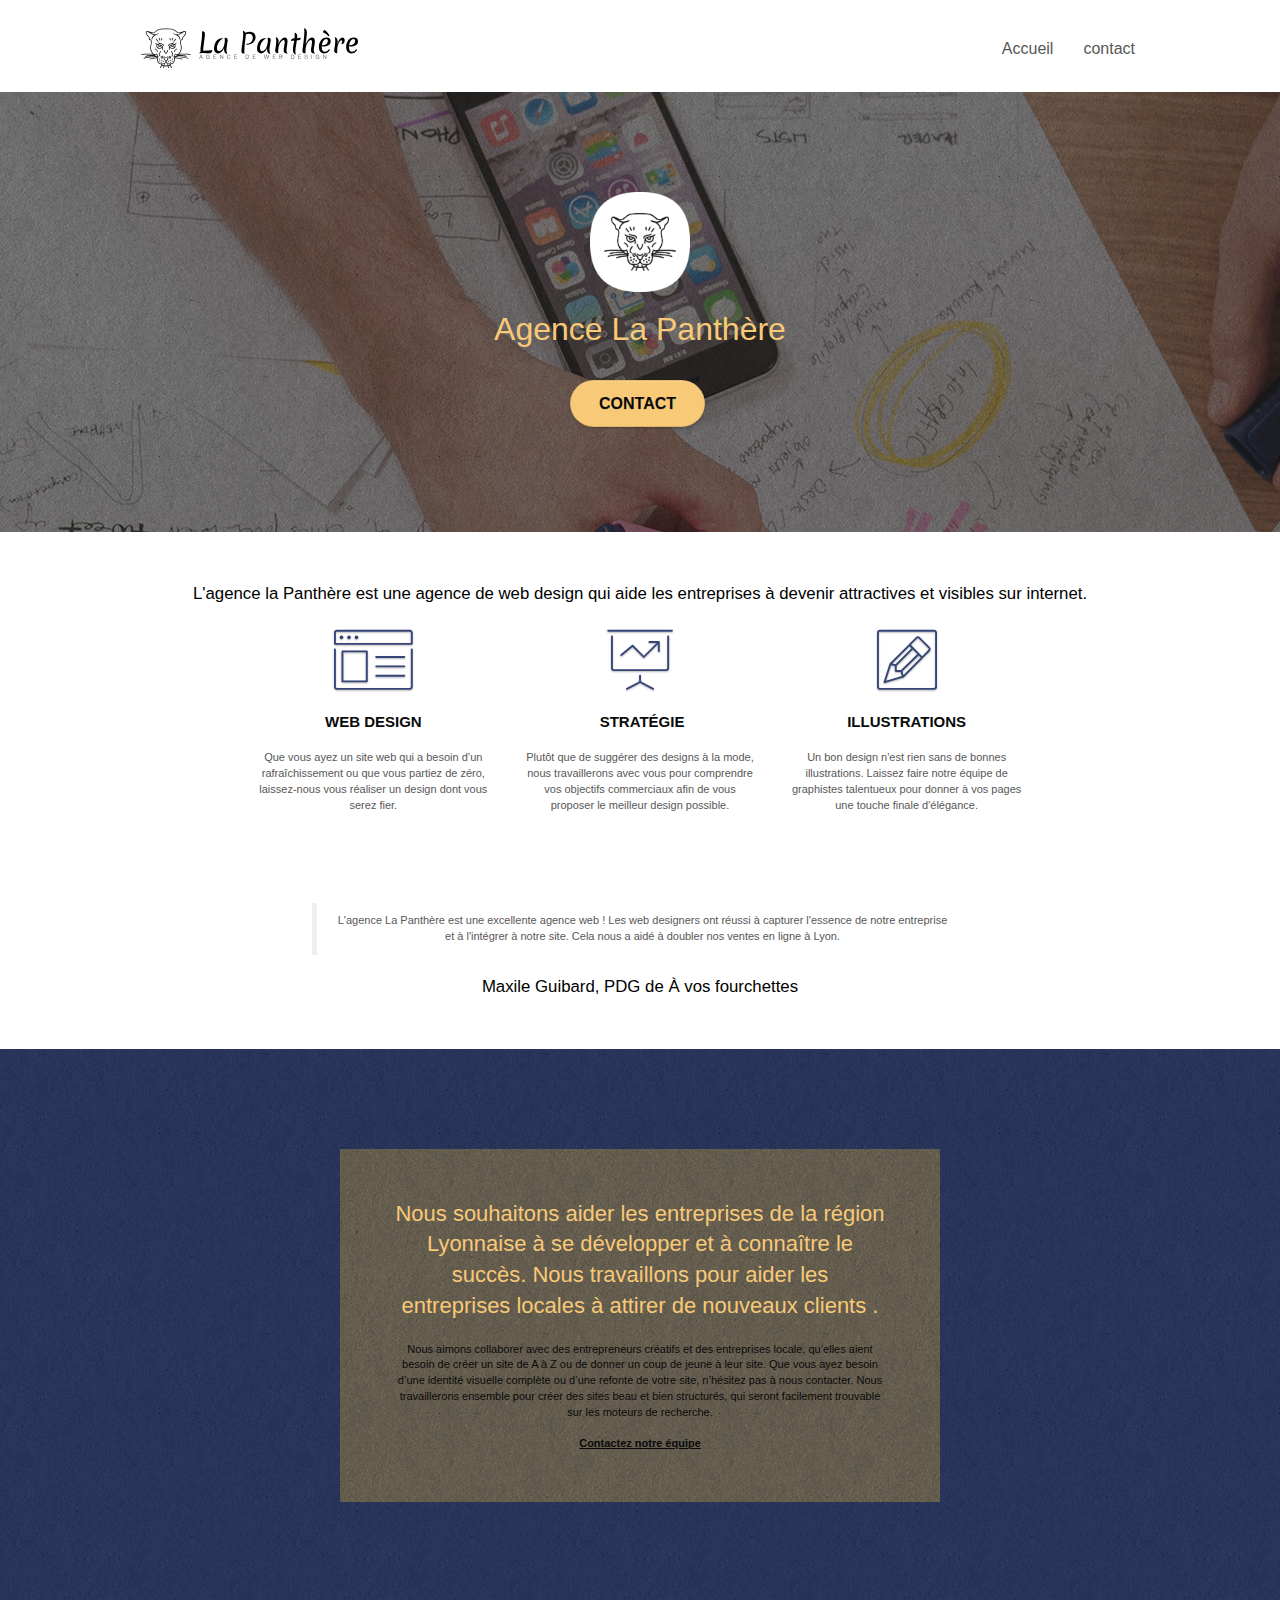
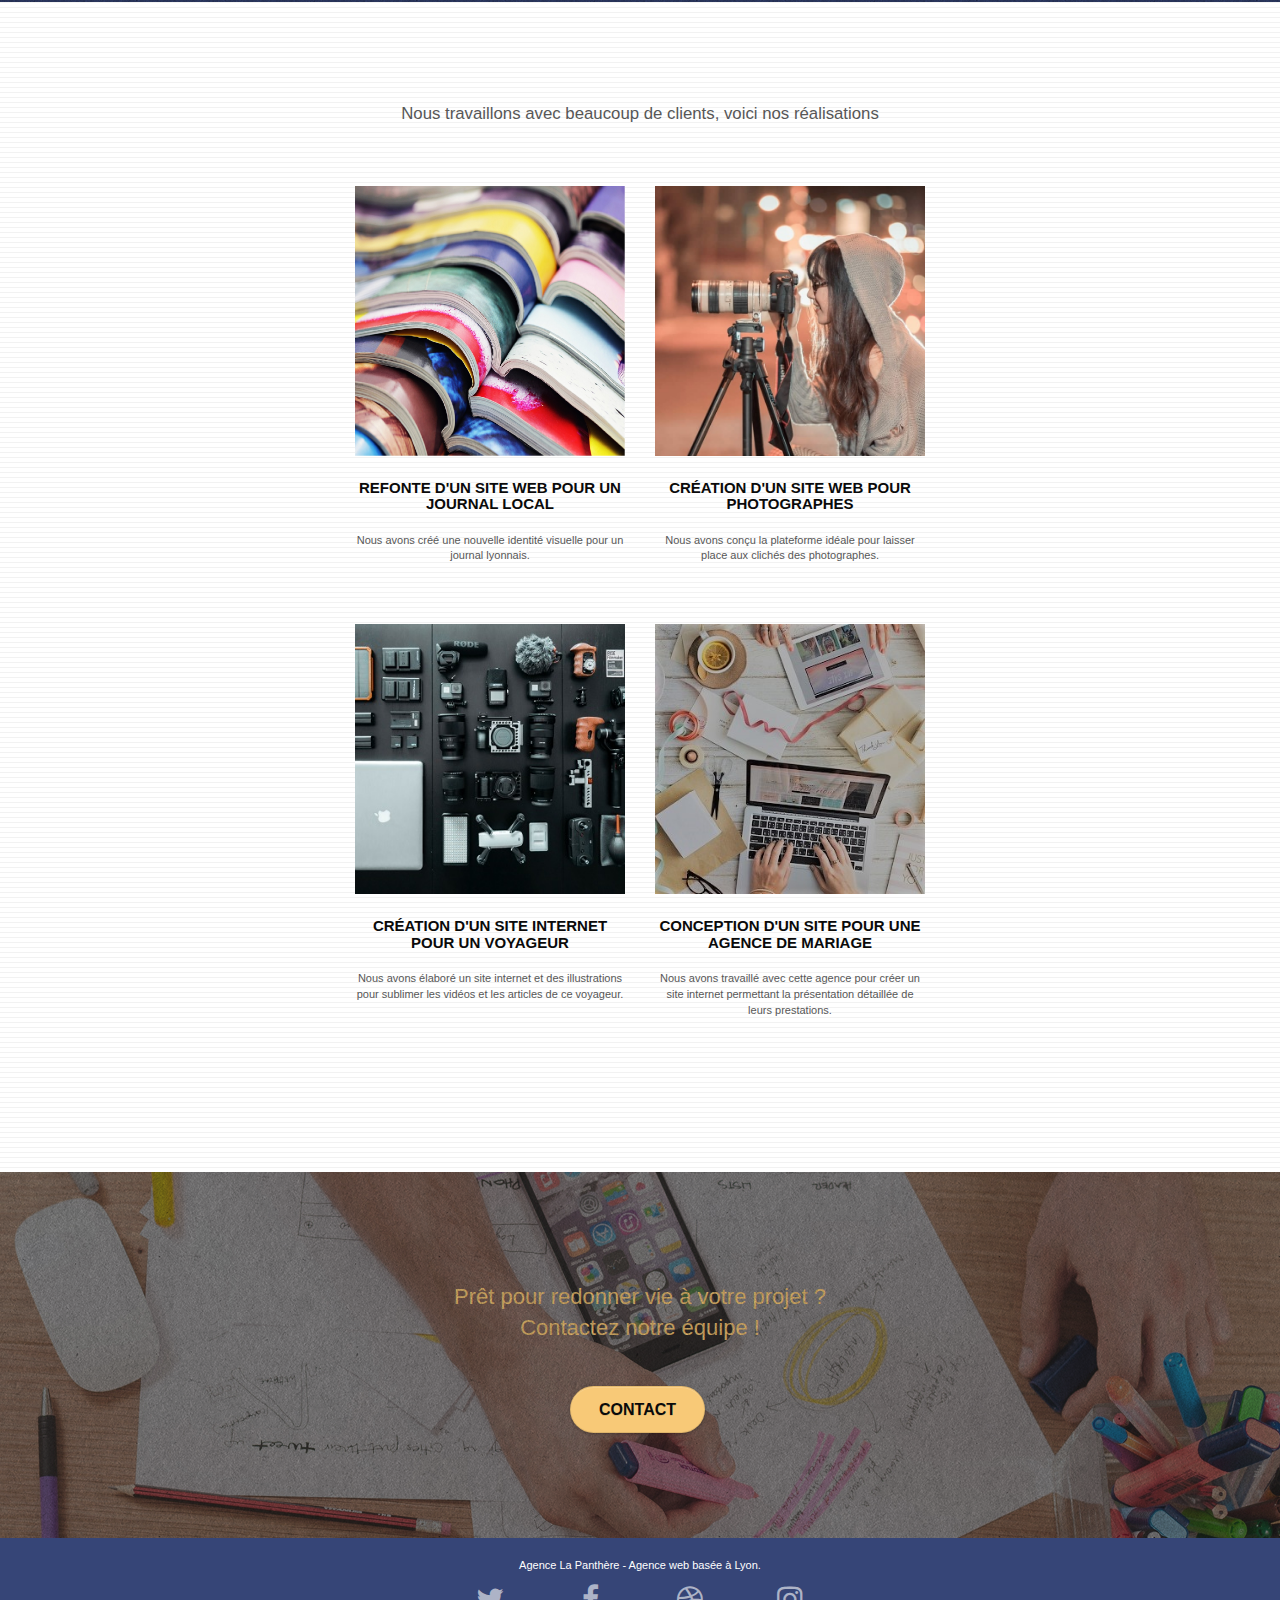
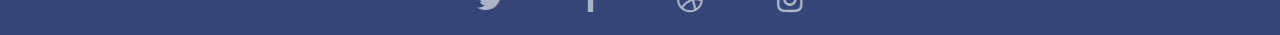
==== commit 97f642c4: "label + alt" ====
--- a/index.html
+++ b/index.html
@@ -37,7 +37,7 @@
 
 		<nav class="navbar row">
 			<div class="navbar-header">
-				<a class="navbar-brand" href="index.html"><img src="img/agence-la-panthere-monochrome.svg" alt="paris web design logo agence web meilleure agence" height="40" /></a>
+				<a class="navbar-brand" href="index.html"><img src="img/agence-la-panthere-monochrome.svg" alt="Logo de l'agence la Panthère" height="40" /></a>
 				<button id="nav-toggle" type="button" class="ui-navbar-toggle navbar-toggle" data-toggle="collapse" data-target=".navbar-1">
 					<span class="sr-only">Toggle navigation</span><span class="icon-bar"></span><span class="icon-bar"></span><span class="icon-bar"></span>
 				</button>
@@ -79,7 +79,7 @@
 <div class="bloc bgc-white l-bloc" id="bloc-2-services">
 	<div class="container bloc-md">
 		<div class="row">
-			<div class="col-sm-12 text-center">
+			<div class="col-sm-12 text-center text_black">
 				L'agence la Panthère est une agence de web design qui aide les entreprises à devenir attractives et visibles sur internet.
 			</div>
 		</div>
@@ -120,7 +120,7 @@
 		</div>
 		<div class="row voffset-lg voffset">
 			<div class="col-xs-12 col-md-8 col-md-offset-2 text-center">
-				<figure>
+				<figure class="text_black">
 					<blockquote>
 						<p>L'agence La Panthère est une excellente agence web ! Les web designers ont réussi à capturer l'essence de notre entreprise et à l'intégrer à notre site. Cela nous a aidé à doubler nos ventes en ligne à Lyon.</p>
 					</blockquote>
@@ -154,12 +154,12 @@
 	<div class="container bloc-lg">
 		<div class="row">
 			<div class="col-sm-12 text-center">
-				<img alt="agence web, agence web paris, web design paris, stratégie web" src="img/title2.png" />
+				<p class="text_black">Nous travaillons avec beaucoup de clients, voici nos réalisations</p>
 			</div>
 		</div>
 		<div class="row tight-width-whitespace portfolio-row">
 			<div class="col-sm-6">
-				<a href="#" data-lightbox="img/1.jpg" data-gallery-id="gallery-1" data-caption="Refonte d'un site web pour un journal local" data-frame="snapshot-lb"><img src="img/1.jpg" alt="paris web design logo agence web meilleure agence et refonte site web journal" class="img-responsive portfolio-thumb" /></a>
+				<a href="#" data-lightbox="img/1.jpg" data-gallery-id="gallery-1" data-caption="Refonte d'un site web pour un journal local" data-frame="snapshot-lb"><img src="img/1.jpg" alt="Journaux empilés" class="img-responsive portfolio-thumb" /></a>
 				<h3 class="mg-md text-center">
 					Refonte d'un site web pour un journal local
 				</h3>
@@ -168,7 +168,7 @@
 				</p>
 			</div>
 			<div class="col-sm-6">
-				<a href="#" data-lightbox="img/2.jpg" data-gallery-id="gallery-1" data-caption="Création d'un site web pour photographes" data-frame="snapshot-lb"><img src="img/2.jpg" class="img-responsive portfolio-thumb" alt="paris web design logo agence web meilleure agence, Création d'un site web pour photographes" /></a>
+				<a href="#" data-lightbox="img/2.jpg" data-gallery-id="gallery-1" data-caption="Création d'un site web pour photographes" data-frame="snapshot-lb"><img src="img/2.jpg" class="img-responsive portfolio-thumb" alt="Photographe ayant bénéficié d'une refonte de site web design par La Panthère" /></a>
 				<h3 class="mg-md text-center">
 					Création d'un site web pour photographes
 				</h3>
@@ -179,7 +179,7 @@
 		</div>
 		<div class="row tight-width-whitespace portfolio-row">
 			<div class="col-sm-6">
-				<a href="#" data-lightbox="img/3.png" data-gallery-id="gallery-1" data-caption="Création d'un site internet pour un voyageur" data-frame="snapshot-lb"><img src="img/3.png" class="img-responsive portfolio-thumb" alt="paris web design logo agence web meilleure agence, Création d'un site web pour voyageur"/></a>
+				<a href="#" data-lightbox="img/3.png" data-gallery-id="gallery-1" data-caption="Création d'un site internet pour un voyageur" data-frame="snapshot-lb"><img src="img/3.png" class="img-responsive portfolio-thumb" alt="Illustration de la création d'un site web pour voyageur"/></a>
 				<h3 class="mg-md text-center">
 					Création d'un site internet pour un voyageur
 				</h3>
@@ -188,7 +188,7 @@
 				</p>
 			</div>
 			<div class="col-sm-6">
-				<a href="#" data-lightbox="img/4.png" data-gallery-id="gallery-1" data-caption="Conception d'un site pour une agence de mariage" data-frame="snapshot-lb"><img src="img/4.png" class="img-responsive portfolio-thumb" alt="paris web design logo agence web meilleure agence, Création d'un site web pour agence de mariage" /></a>
+				<a href="#" data-lightbox="img/4.png" data-gallery-id="gallery-1" data-caption="Conception d'un site pour une agence de mariage" data-frame="snapshot-lb"><img src="img/4.png" class="img-responsive portfolio-thumb" alt="Illustration pour la création d'un site web pour agence de mariage" /></a>
 				<h3 class="mg-md text-center">
 					Conception d'un site pour une agence de mariage
 				</h3>
--- a/style.css
+++ b/style.css
@@ -355,6 +355,7 @@
     float: left;
 }
 
+
 .nav-invert .navbar-header,
 .nav-invert .navbar-brand {
     float: right;
@@ -662,6 +663,10 @@
     font-size: 38px;
 }
 
+.text_black{
+    color: #000000;
+    font-size: larger;
+}
 .hero-bloc-text-sub {
     font-size: 36px;
 }
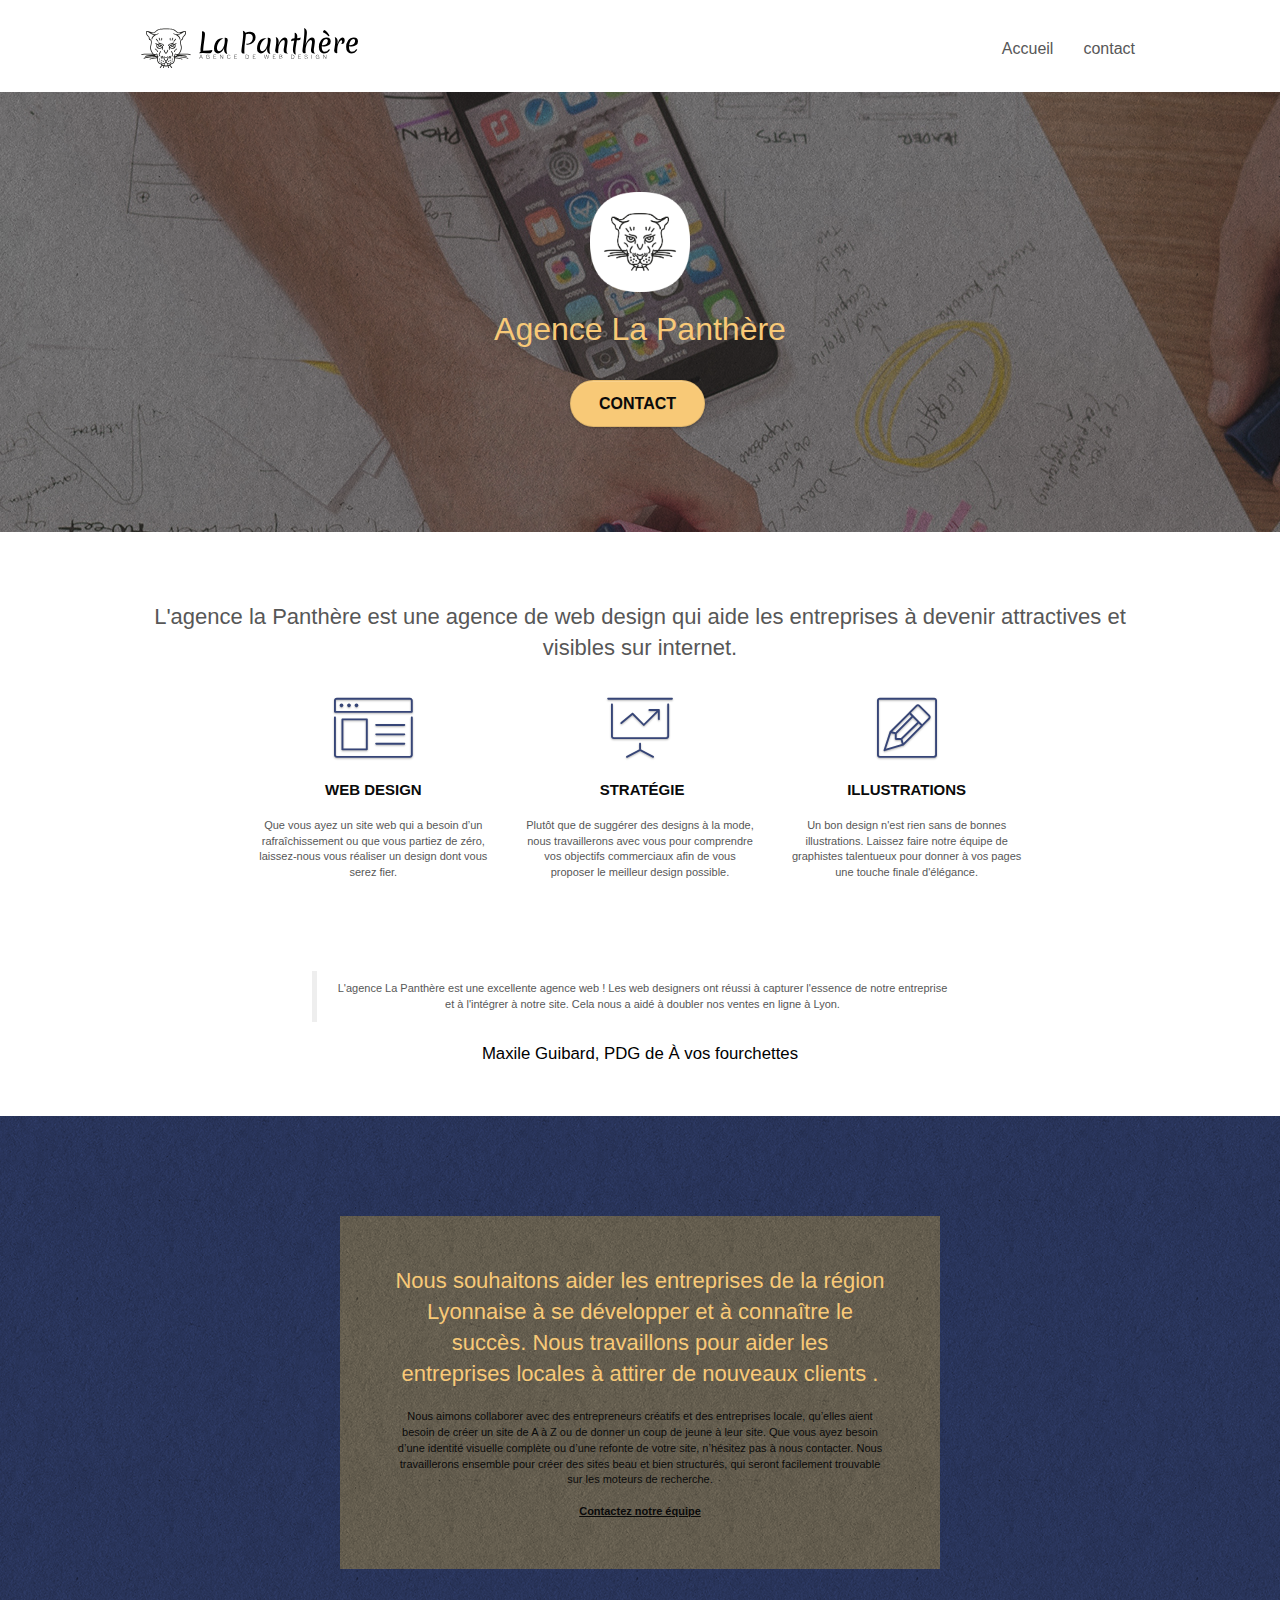
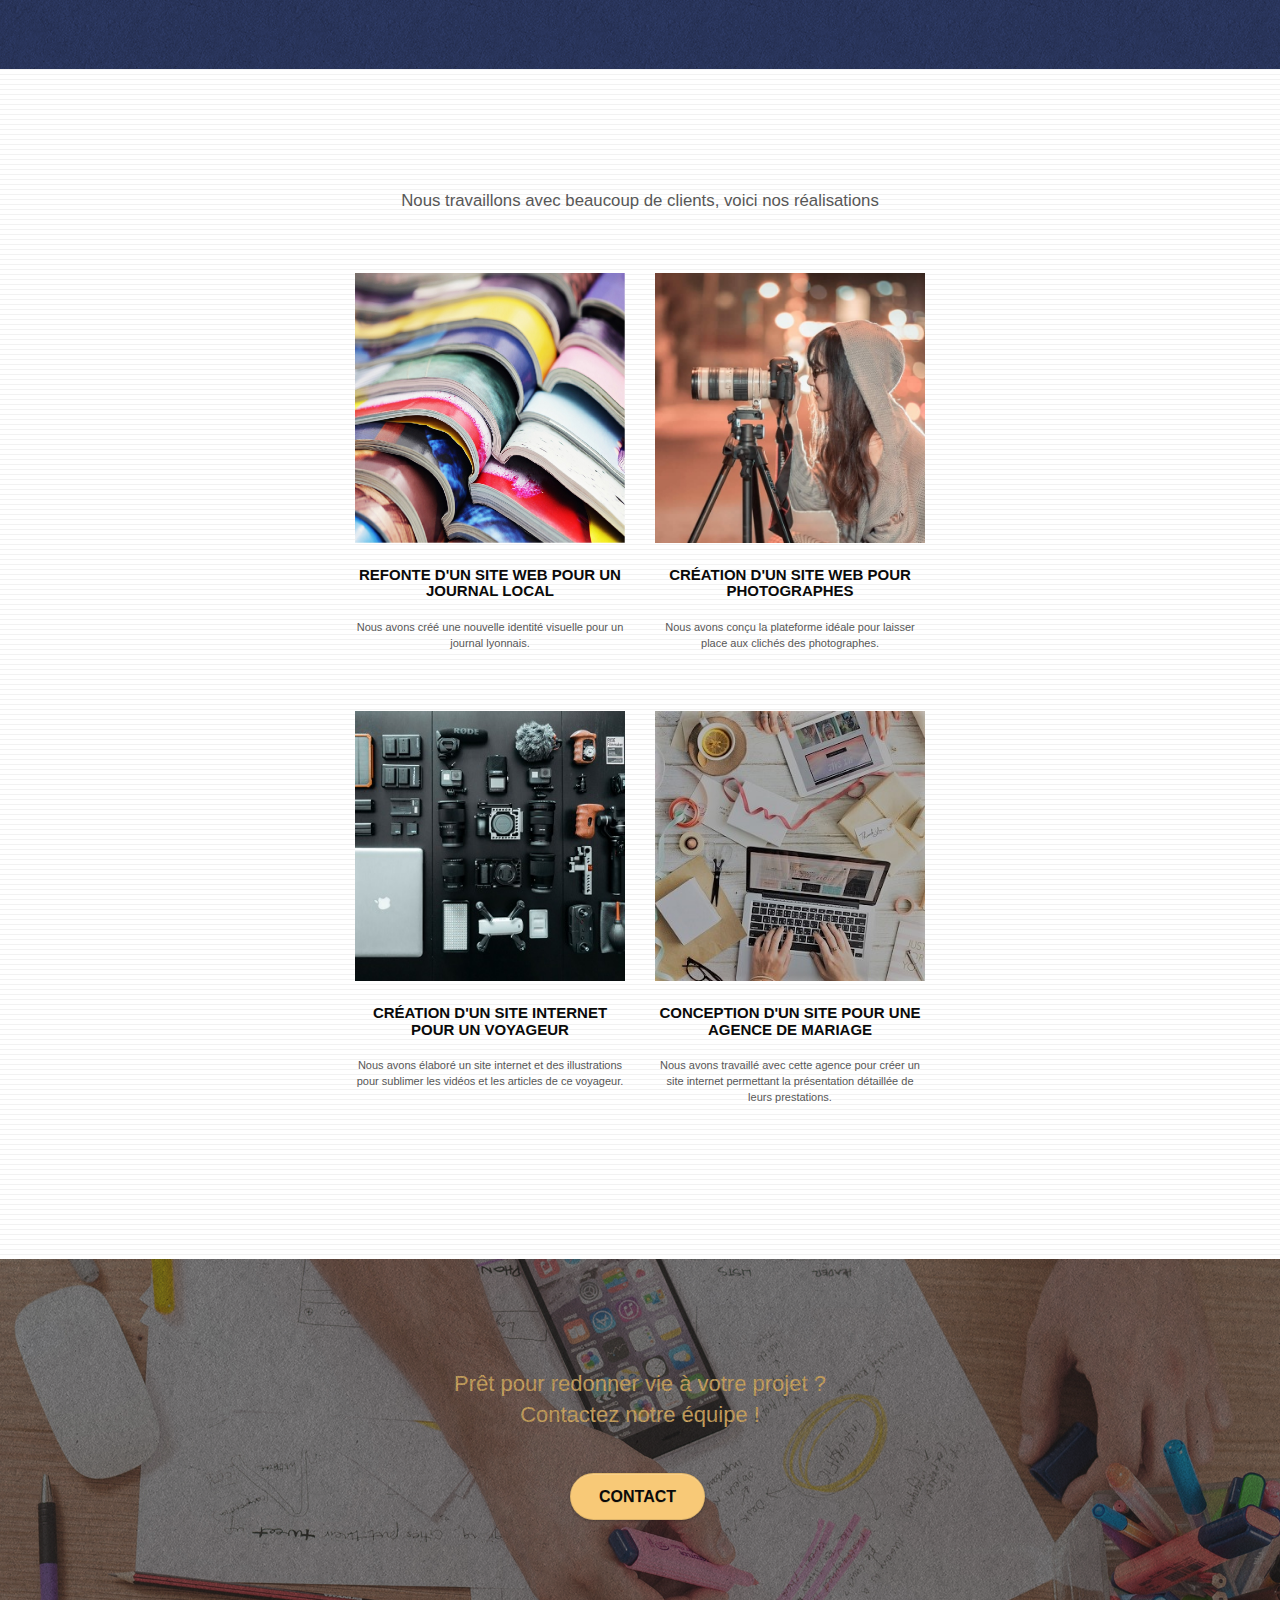
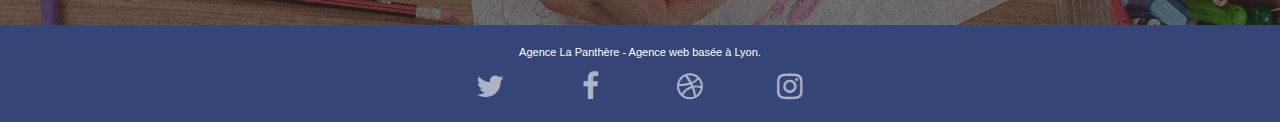
==== commit 5fedce9a: "h2 + metadescription" ====
--- a/index.html
+++ b/index.html
@@ -80,7 +80,7 @@
 	<div class="container bloc-md">
 		<div class="row">
 			<div class="col-sm-12 text-center text_black">
-				L'agence la Panthère est une agence de web design qui aide les entreprises à devenir attractives et visibles sur internet.
+				<h2>L'agence la Panthère est une agence de web design qui aide les entreprises à devenir attractives et visibles sur internet.</h2>
 			</div>
 		</div>
 		<div class="row voffset-lg med-width-whitespace">
@@ -154,7 +154,7 @@
 	<div class="container bloc-lg">
 		<div class="row">
 			<div class="col-sm-12 text-center">
-				<p class="text_black">Nous travaillons avec beaucoup de clients, voici nos réalisations</p>
+				<h2 class="text_black">Nous travaillons avec beaucoup de clients, voici nos réalisations</h2>
 			</div>
 		</div>
 		<div class="row tight-width-whitespace portfolio-row">
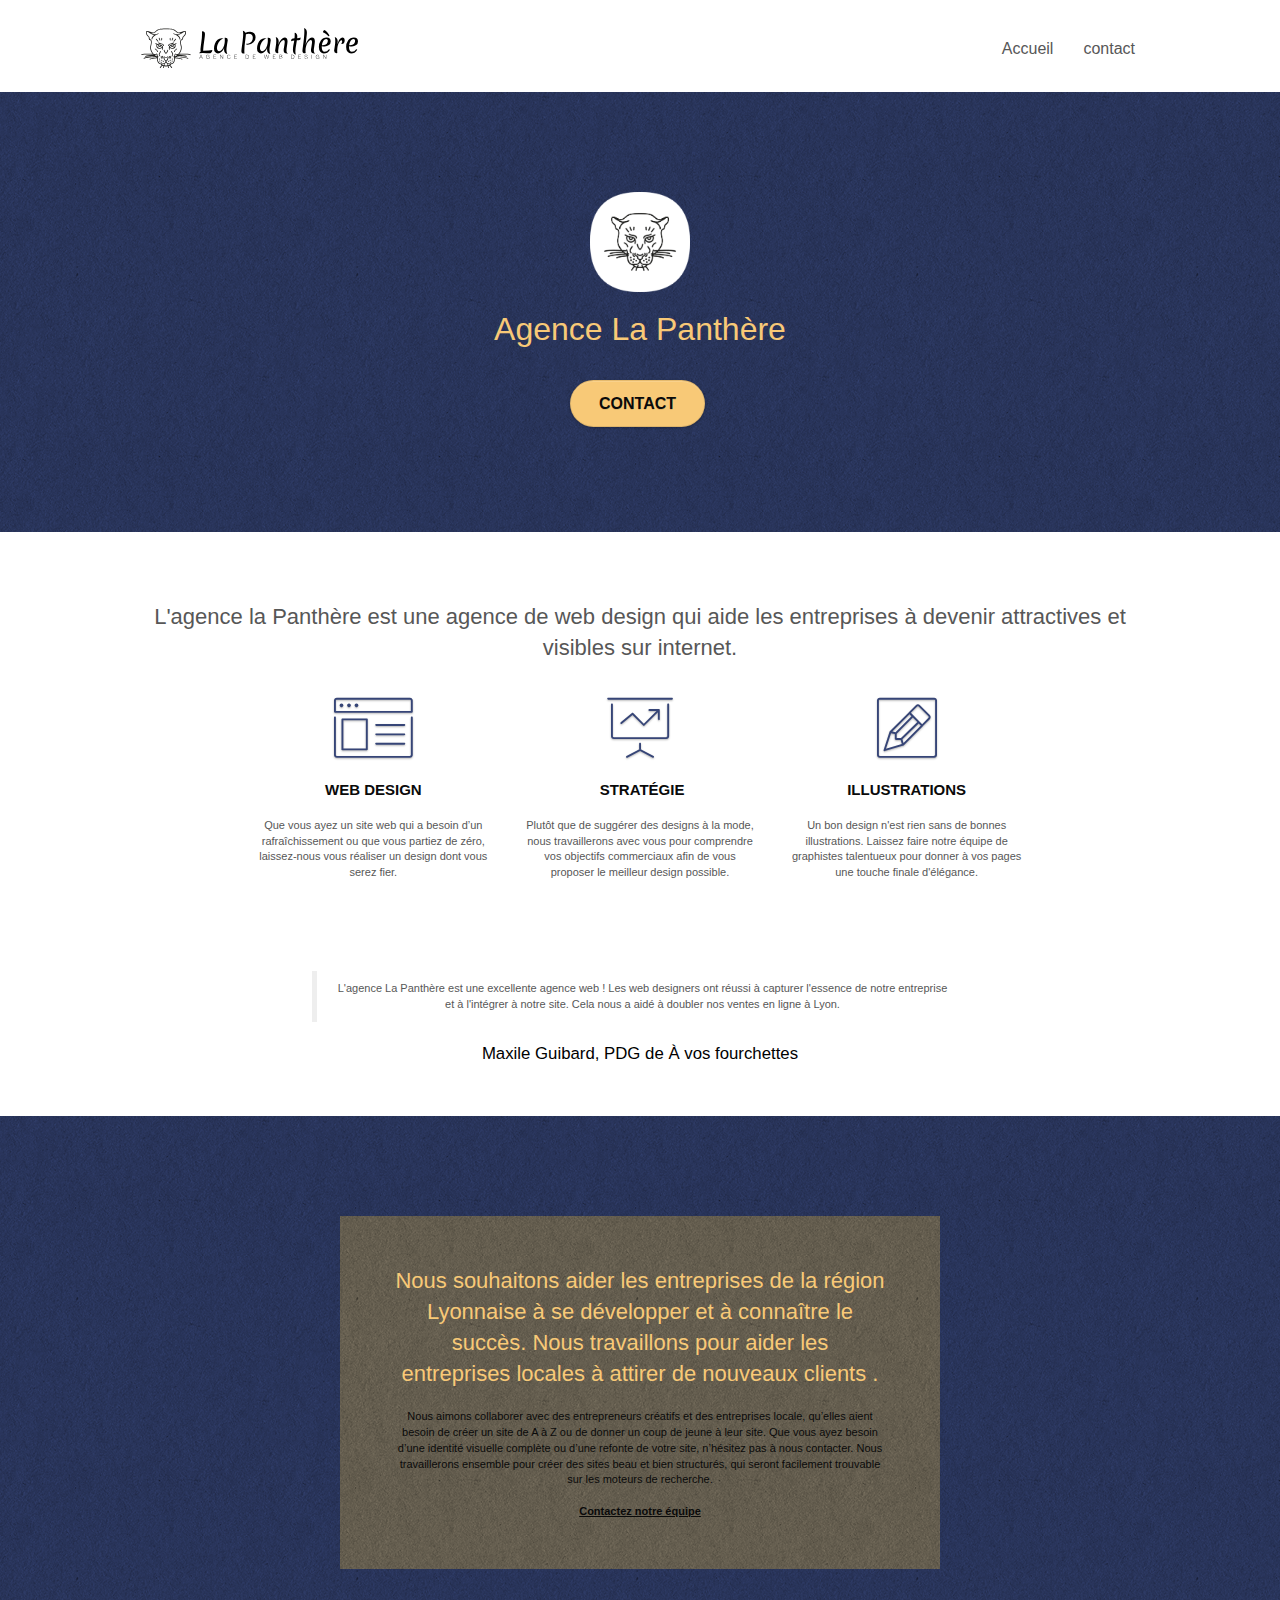
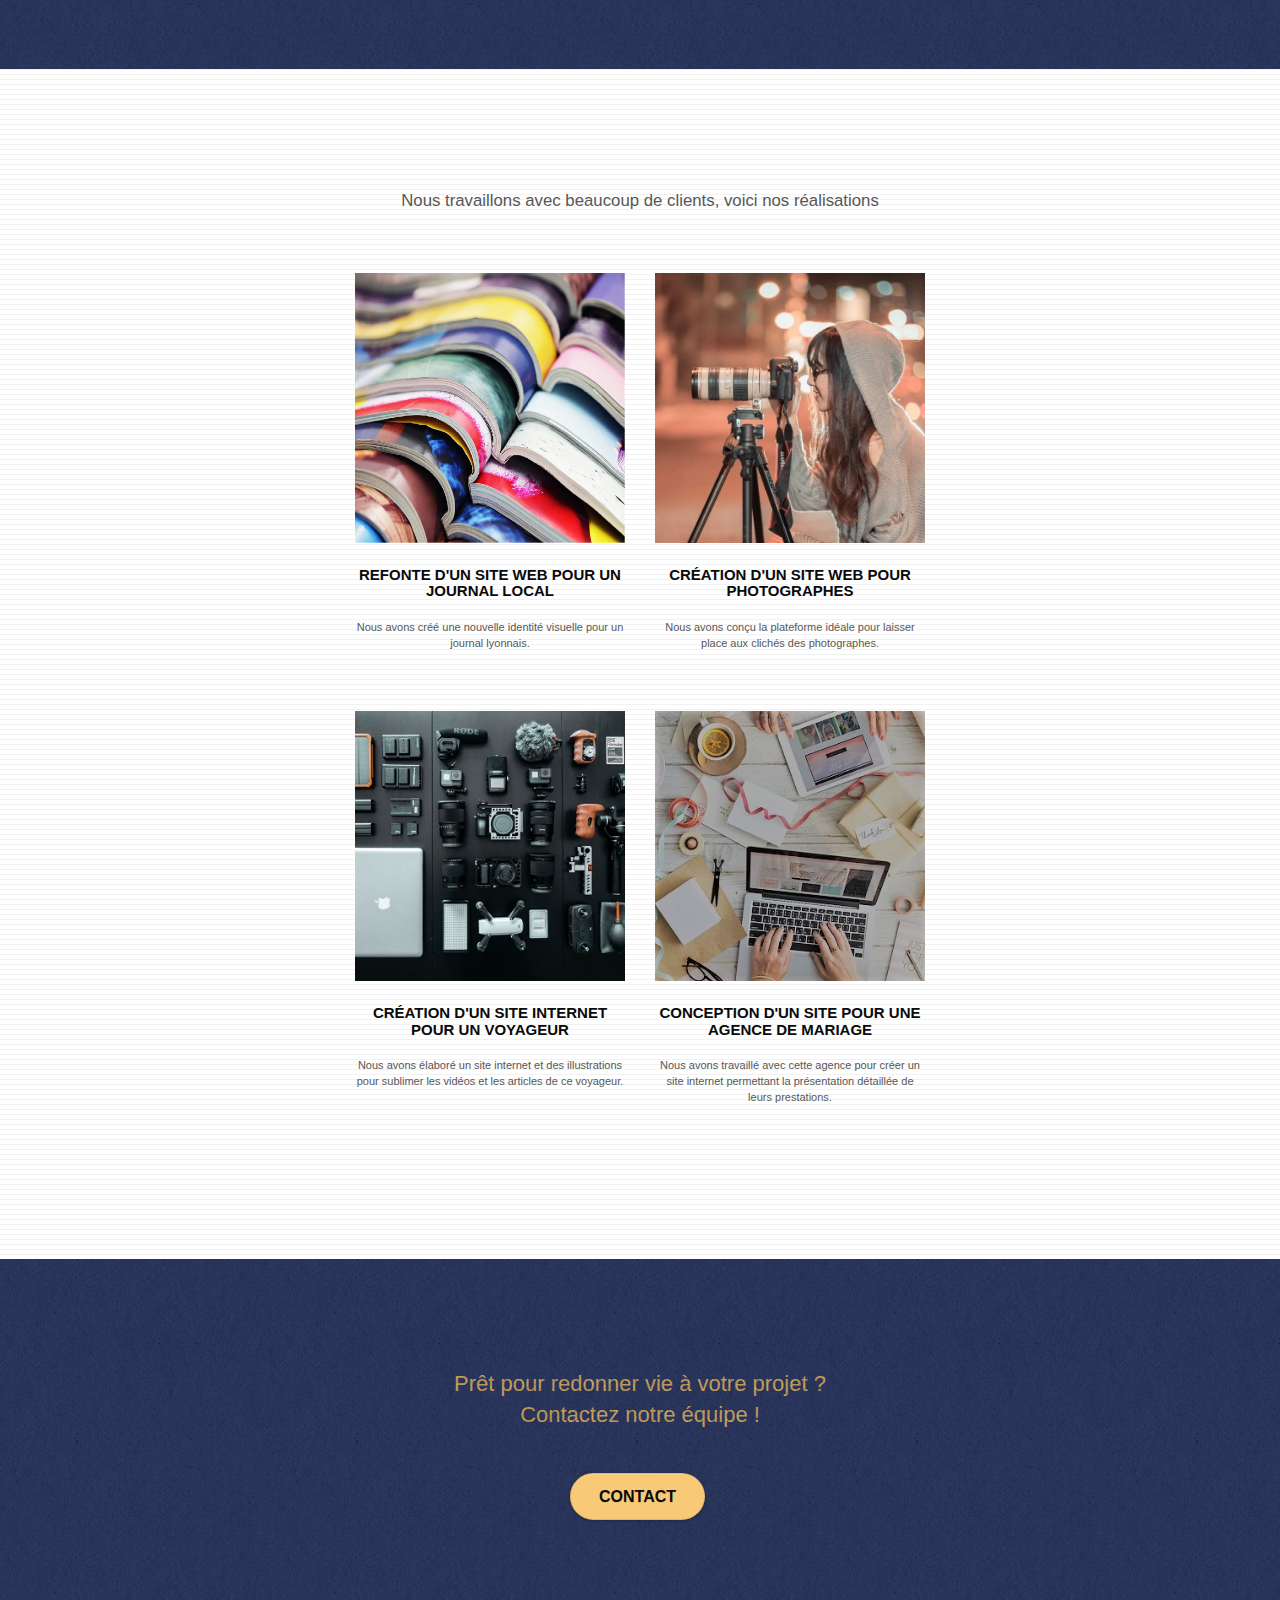
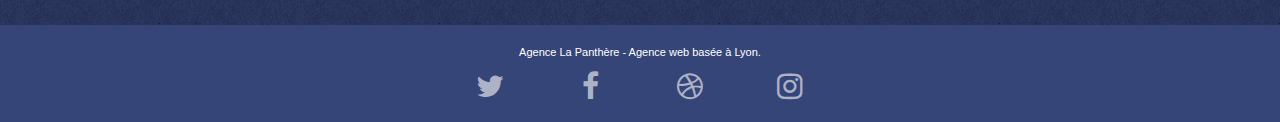
==== commit 979ebd1a: "img en webp" ====
--- a/index.html
+++ b/index.html
@@ -62,7 +62,7 @@
 	<div class="container bloc-lg">
 		<div class="row tight-width-whitespace">
 			<div class="col-sm-12">
-				<img src="img/logo.png" class="center-block image-resize-mode" width="100" alt="Logo de l'agence La Panthère" />
+				<img src="img/logo.webp" class="center-block image-resize-mode" width="100" alt="Logo de l'agence La Panthère" />
 				<h1 class="text-center hero-bloc-text tc-white ">
 					Agence La Panthère
 				</h1>
@@ -159,7 +159,7 @@
 		</div>
 		<div class="row tight-width-whitespace portfolio-row">
 			<div class="col-sm-6">
-				<a href="#" data-lightbox="img/1.jpg" data-gallery-id="gallery-1" data-caption="Refonte d'un site web pour un journal local" data-frame="snapshot-lb"><img src="img/1.jpg" alt="Journaux empilés" class="img-responsive portfolio-thumb" /></a>
+				<a href="#" data-lightbox="img/1.webp" data-gallery-id="gallery-1" data-caption="Refonte d'un site web pour un journal local" data-frame="snapshot-lb"><img src="img/1.webp" alt="Journaux empilés" class="img-responsive portfolio-thumb" /></a>
 				<h3 class="mg-md text-center">
 					Refonte d'un site web pour un journal local
 				</h3>
@@ -168,7 +168,7 @@
 				</p>
 			</div>
 			<div class="col-sm-6">
-				<a href="#" data-lightbox="img/2.jpg" data-gallery-id="gallery-1" data-caption="Création d'un site web pour photographes" data-frame="snapshot-lb"><img src="img/2.jpg" class="img-responsive portfolio-thumb" alt="Photographe ayant bénéficié d'une refonte de site web design par La Panthère" /></a>
+				<a href="#" data-lightbox="img/2.webp" data-gallery-id="gallery-1" data-caption="Création d'un site web pour photographes" data-frame="snapshot-lb"><img src="img/2.webp" class="img-responsive portfolio-thumb" alt="Photographe ayant bénéficié d'une refonte de site web design par La Panthère" /></a>
 				<h3 class="mg-md text-center">
 					Création d'un site web pour photographes
 				</h3>
@@ -179,7 +179,7 @@
 		</div>
 		<div class="row tight-width-whitespace portfolio-row">
 			<div class="col-sm-6">
-				<a href="#" data-lightbox="img/3.png" data-gallery-id="gallery-1" data-caption="Création d'un site internet pour un voyageur" data-frame="snapshot-lb"><img src="img/3.png" class="img-responsive portfolio-thumb" alt="Illustration de la création d'un site web pour voyageur"/></a>
+				<a href="#" data-lightbox="img/3.webp" data-gallery-id="gallery-1" data-caption="Création d'un site internet pour un voyageur" data-frame="snapshot-lb"><img src="img/3.webp" class="img-responsive portfolio-thumb" alt="Illustration de la création d'un site web pour voyageur"/></a>
 				<h3 class="mg-md text-center">
 					Création d'un site internet pour un voyageur
 				</h3>
@@ -188,7 +188,7 @@
 				</p>
 			</div>
 			<div class="col-sm-6">
-				<a href="#" data-lightbox="img/4.png" data-gallery-id="gallery-1" data-caption="Conception d'un site pour une agence de mariage" data-frame="snapshot-lb"><img src="img/4.png" class="img-responsive portfolio-thumb" alt="Illustration pour la création d'un site web pour agence de mariage" /></a>
+				<a href="#" data-lightbox="img/4.webp" data-gallery-id="gallery-1" data-caption="Conception d'un site pour une agence de mariage" data-frame="snapshot-lb"><img src="img/4.webp" class="img-responsive portfolio-thumb" alt="Illustration pour la création d'un site web pour agence de mariage" /></a>
 				<h3 class="mg-md text-center">
 					Conception d'un site pour une agence de mariage
 				</h3>
--- a/style.css
+++ b/style.css
@@ -831,7 +831,7 @@
 }
 
 .bg-presentation {
-    background-image: url("img/image-de-presentation.png");
+    background-image: url("img/image-de-presentation.jpg");
 }
 
 @media (max-width: 1024px) {
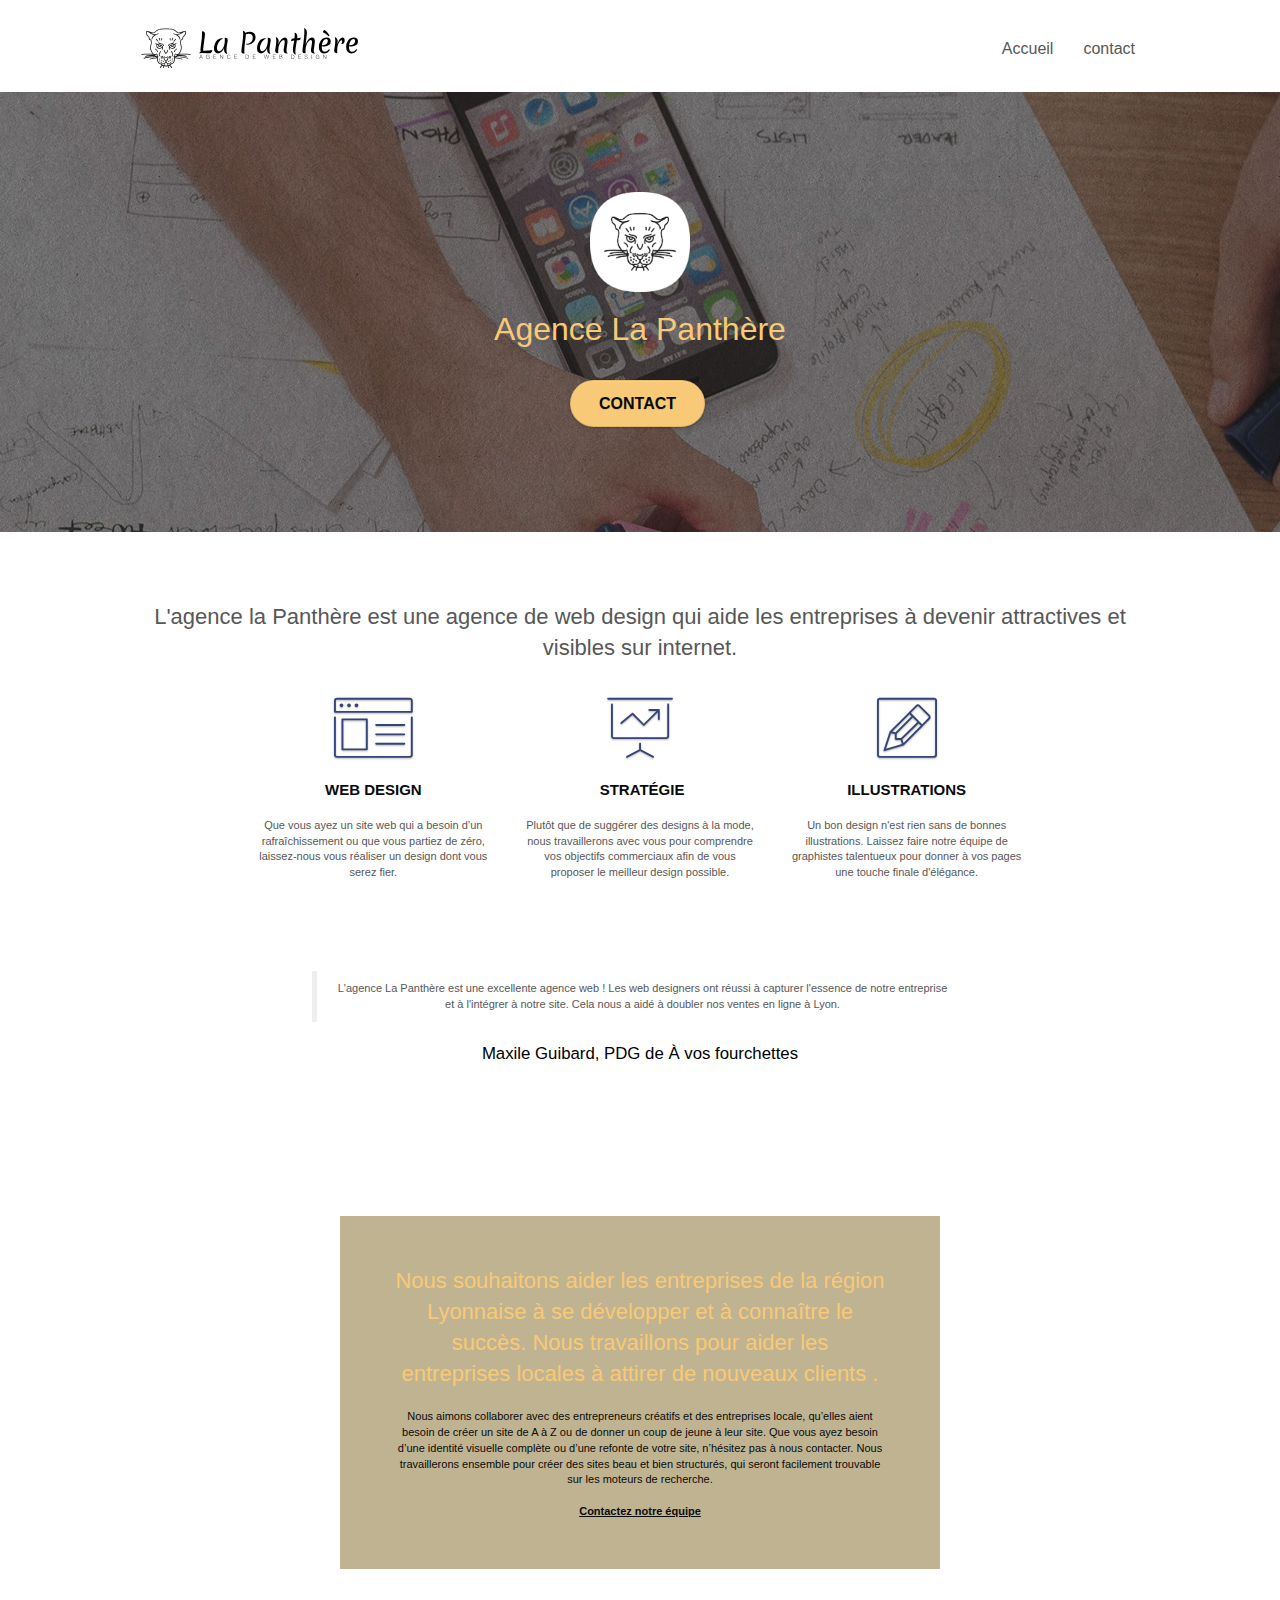
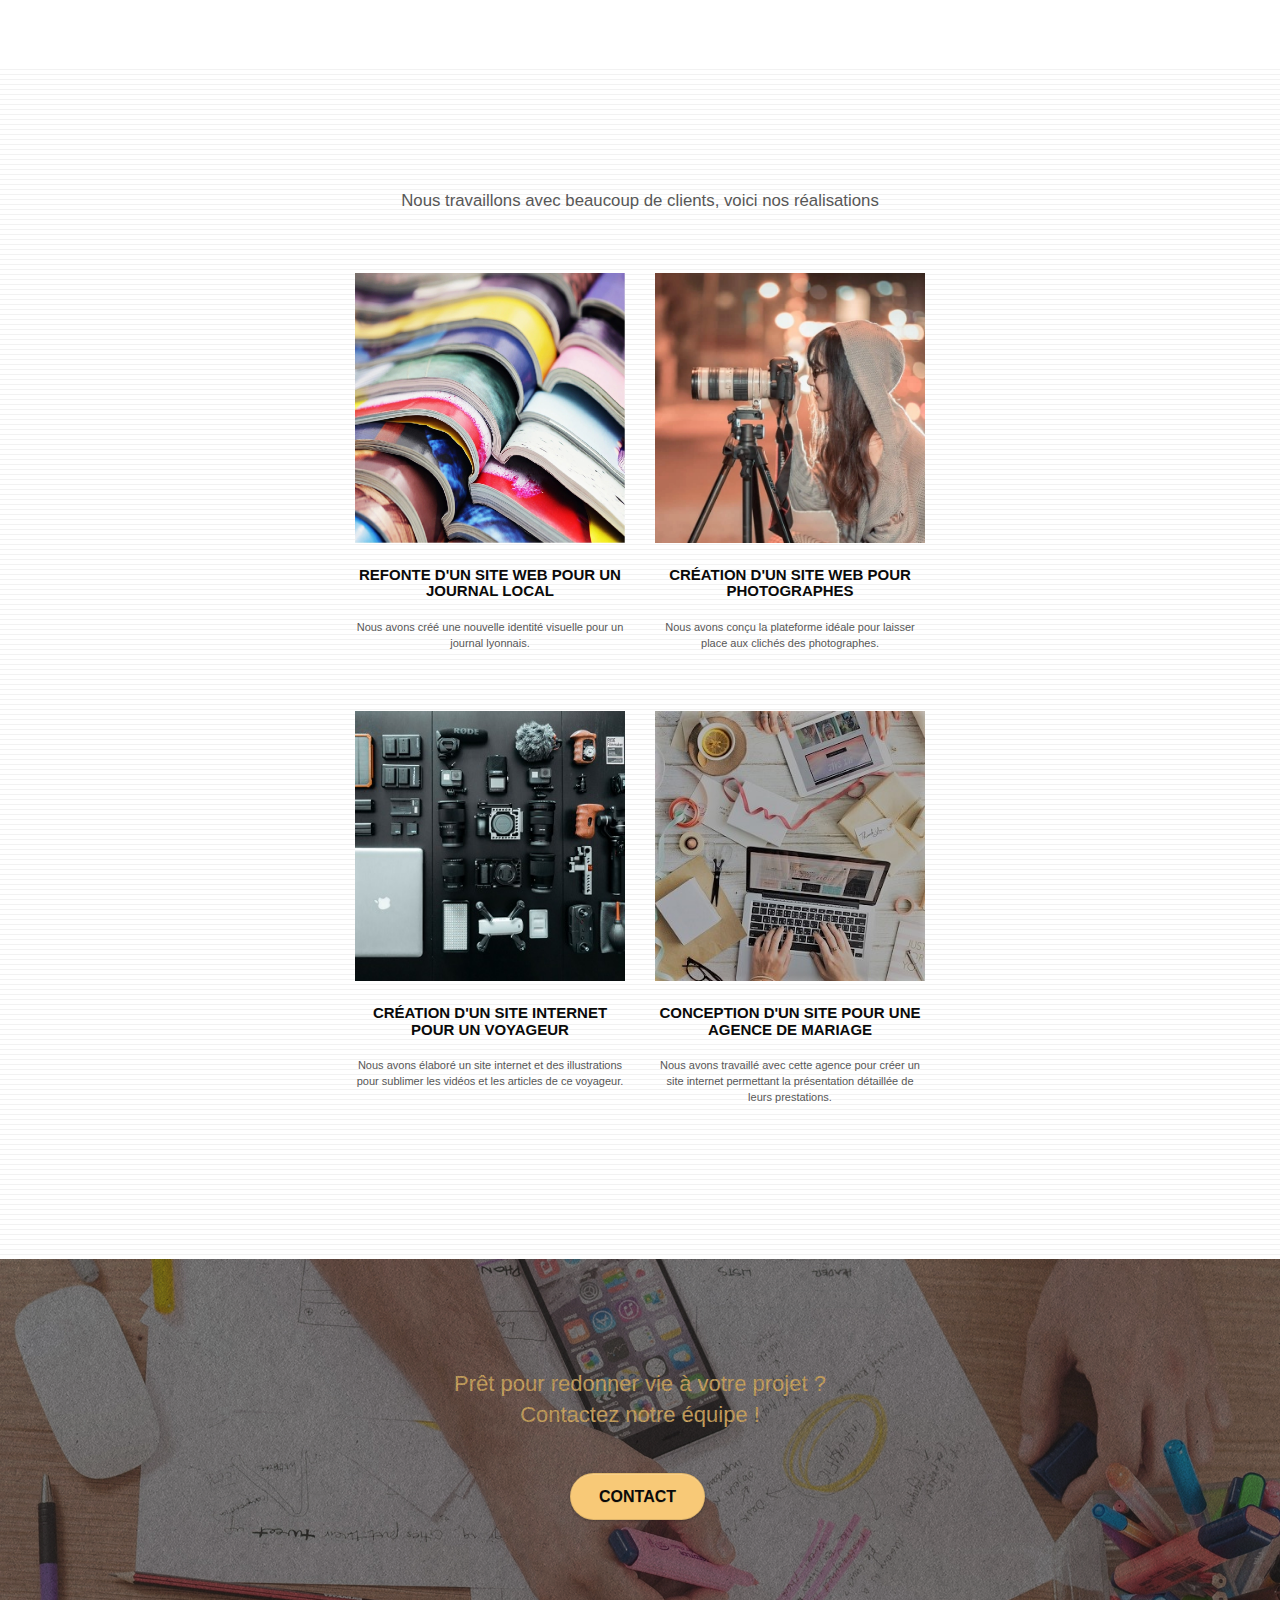
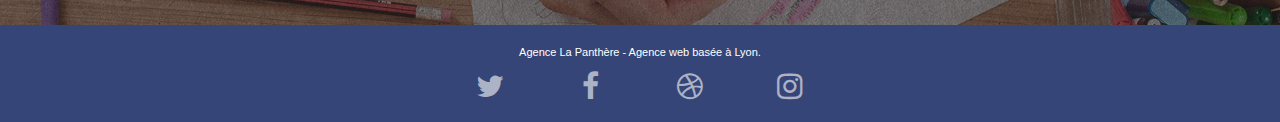
==== commit 0c06b613: "sémantique" ====
--- a/index.html
+++ b/index.html
@@ -32,7 +32,7 @@
 <main class="page-container">
     
 <!-- bloc-0 -->
-<div class="bloc bgc-white l-bloc " id="bloc-0">
+<section class="bloc bgc-white l-bloc " id="bloc-0">
 	<div class="container bloc-sm">
 
 		<nav class="navbar row">
@@ -54,11 +54,11 @@
 			</div>
 		</nav>
 	</div>
-</div>
+</section>
 <!-- bloc-0 END -->
 
 <!-- bloc-1-presentation -->
-<div class="bloc bgc-dark-slate-blue bg-banniere d-bloc bg-t-edge bloc-bg-texture texture-paper b-parallax" id="bloc-1-hero">
+<section class="bloc bgc-dark-slate-blue bg-banniere d-bloc bg-t-edge bloc-bg-texture texture-paper b-parallax" id="bloc-1-hero">
 	<div class="container bloc-lg">
 		<div class="row tight-width-whitespace">
 			<div class="col-sm-12">
@@ -72,11 +72,11 @@
 			</div>
 		</div>
 	</div>
-</div>
+</section>
 <!-- bloc-1-presentation END -->
 
 <!-- bloc-2-services -->
-<div class="bloc bgc-white l-bloc" id="bloc-2-services">
+<section class="bloc bgc-white l-bloc" id="bloc-2-services">
 	<div class="container bloc-md">
 		<div class="row">
 			<div class="col-sm-12 text-center text_black">
@@ -129,11 +129,11 @@
 			</div>
 		</div>
 	</div>
-</div>
+</section>
 <!-- bloc-2-services END -->
 
 <!-- bloc-3-what-i-do -->
-<div class="bloc tc-white bgc-atomic-tangerine bg-presentation d-bloc bloc-bg-texture texture-paper b-parallax" id="bloc-3-what-i-do">
+<sectionclass="bloc tc-white bgc-atomic-tangerine bg-presentation d-bloc bloc-bg-texture texture-paper b-parallax" id="bloc-3-what-i-do">
 	<div class="container bloc-lg">
 		<div class="row tight-width-whitespace black-background">
 			<div class="col-sm-12">
@@ -146,11 +146,11 @@
 			</div>
 		</div>
 	</div>
-</div>
+</section>
 <!-- bloc-3-what-i-do END -->
 
 <!-- bloc-4-portfolio -->
-<div class="bloc bgc-white bg-lines-h2-bg bg-repeat l-bloc" id="bloc-4-portfolio">
+<section class="bloc bgc-white bg-lines-h2-bg bg-repeat l-bloc" id="bloc-4-portfolio">
 	<div class="container bloc-lg">
 		<div class="row">
 			<div class="col-sm-12 text-center">
@@ -198,11 +198,11 @@
 			</div>
 		</div>
 	</div>
-</div>
+</section>
 <!-- bloc-4-portfolio END -->
 
 <!-- bloc-5-cta -->
-<div class="bloc bgc-dark-slate-blue bg-banniere d-bloc bloc-bg-texture texture-paper" id="bloc-5-cta">
+<section class="bloc bgc-dark-slate-blue bg-banniere d-bloc bloc-bg-texture texture-paper" id="bloc-5-cta">
 	<div class="container bloc-lg">
 		<div class="row">
 			<h2 class="mg-md text-center tc-white">
@@ -213,11 +213,11 @@
 			</div>
 		</div>
 	</div>
-</div>
+</section>
 <!-- bloc-5-cta END -->
 
 <!-- Footer - bloc-8 -->
-<div class="bloc bgc-atomic-tangerine d-bloc" id="bloc-8">
+<footer class="bloc bgc-atomic-tangerine d-bloc" id="bloc-8">
 	<div class="container bloc-sm">
 		<div class="row">
 			<div class="col-sm-12">
@@ -248,7 +248,7 @@
 			</div>
 		</div>
 	</div>
-</div>
+</footer>
 <!-- Footer - bloc-8 END -->
 
 </main>
--- a/style.css
+++ b/style.css
@@ -827,11 +827,11 @@
 }
 
 .bg-banniere {
-    background-image: url("img/agence-la-panthere.jpg");
+    background-image: url("img/agence-la-panthere.webp");
 }
 
 .bg-presentation {
-    background-image: url("img/image-de-presentation.jpg");
+    background-image: url("img/image-de-presentation.webp");
 }
 
 @media (max-width: 1024px) {
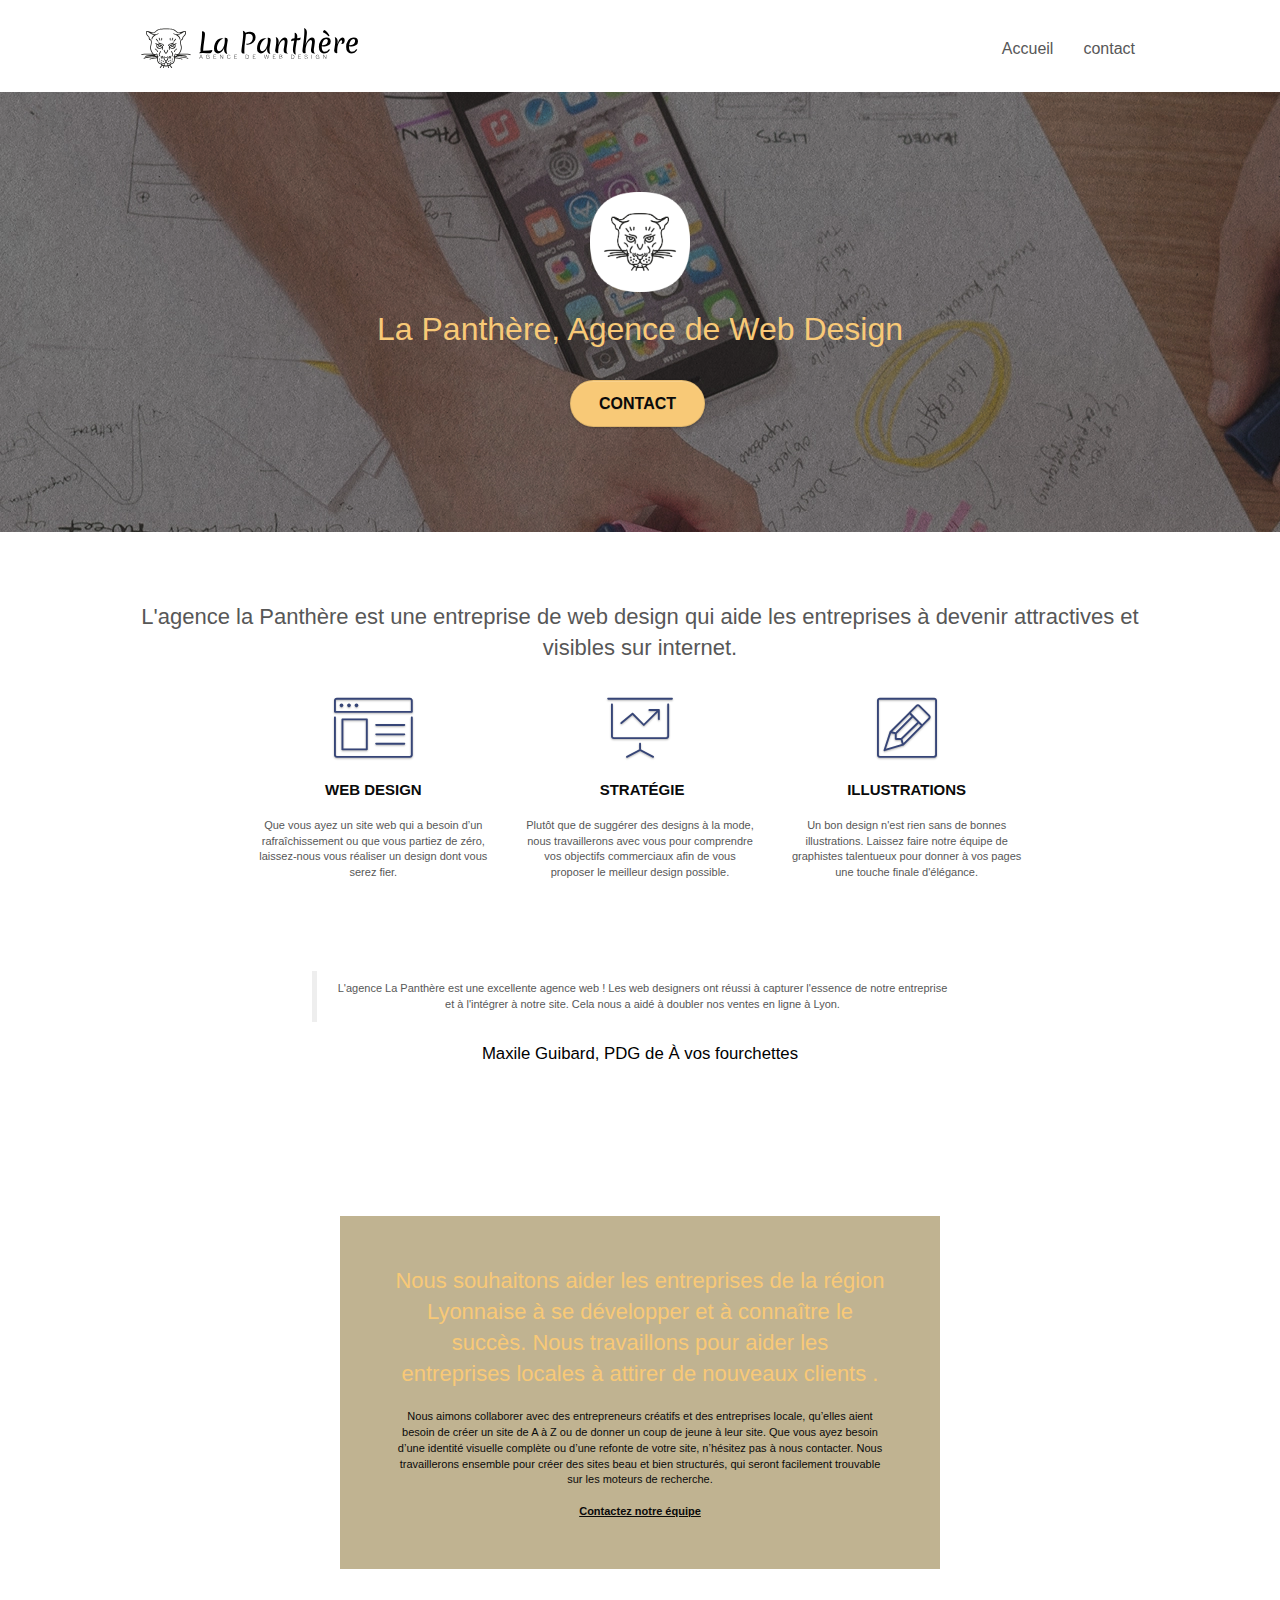
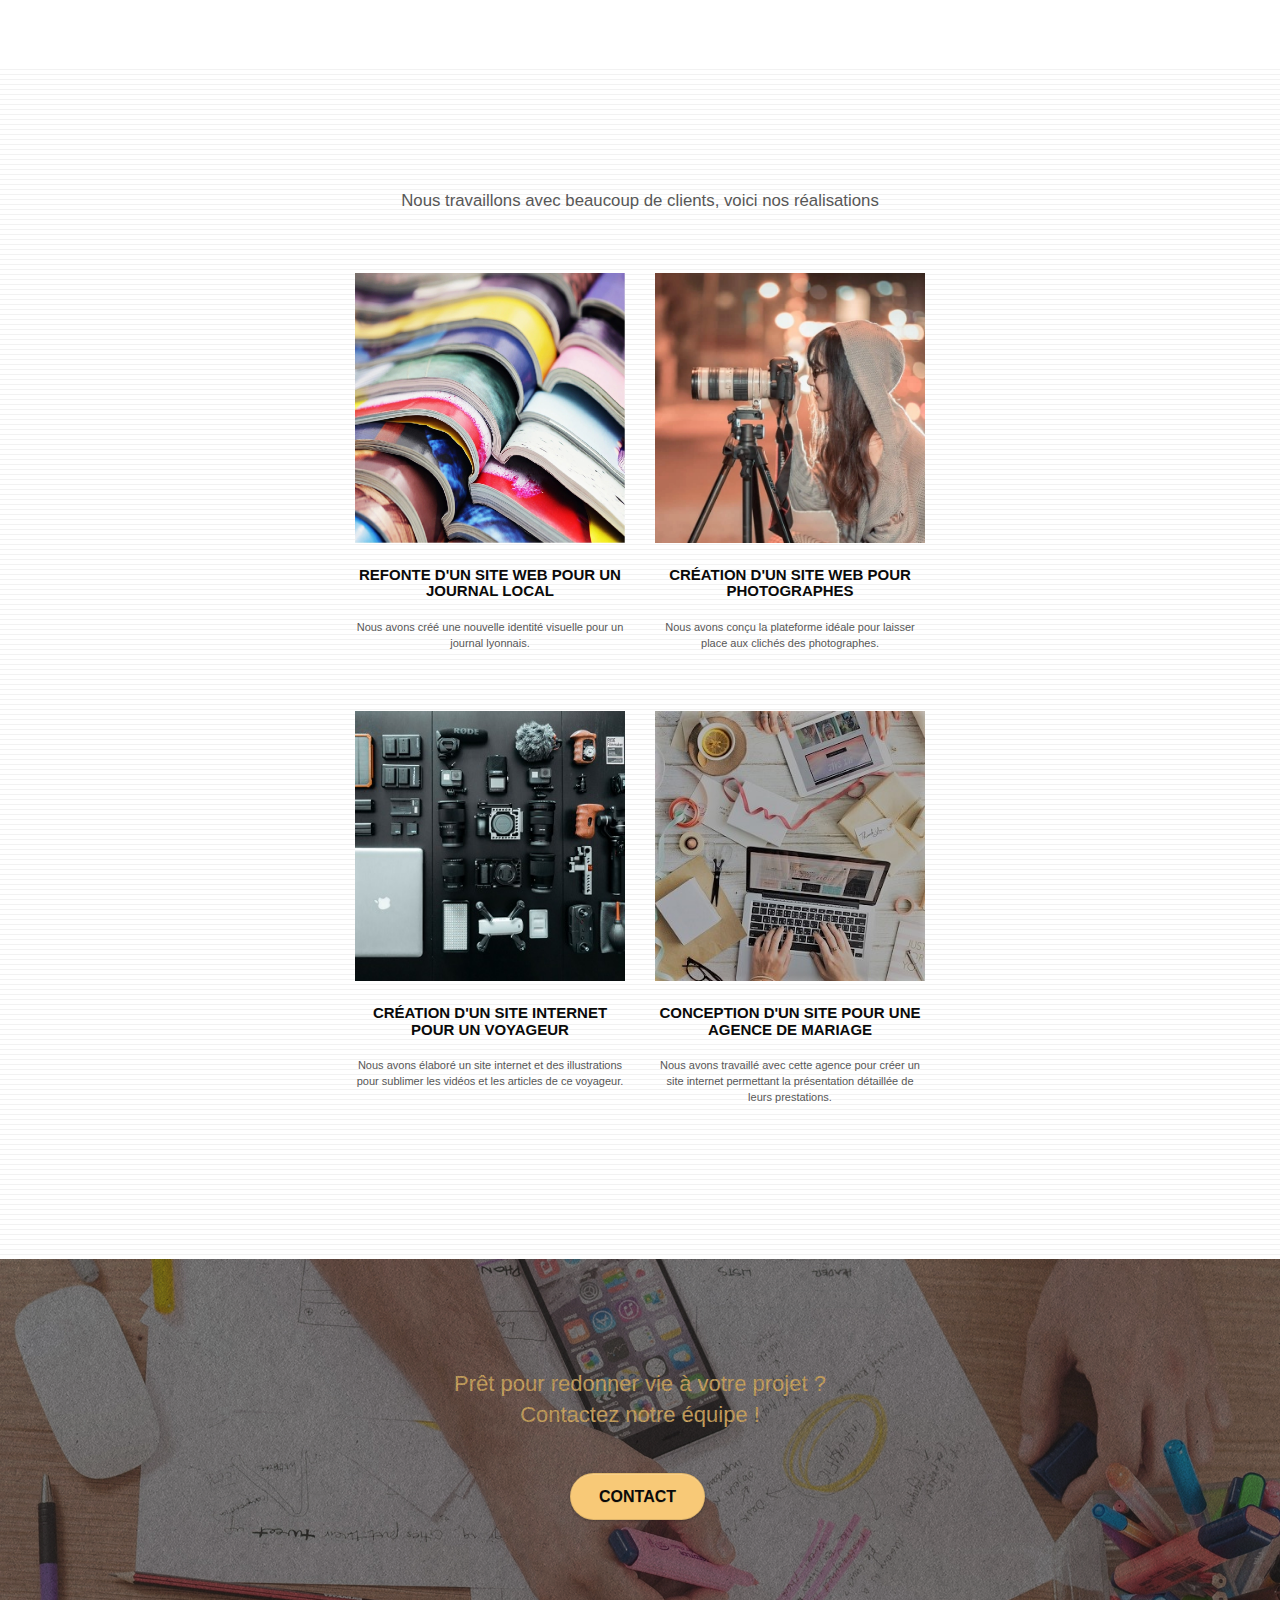
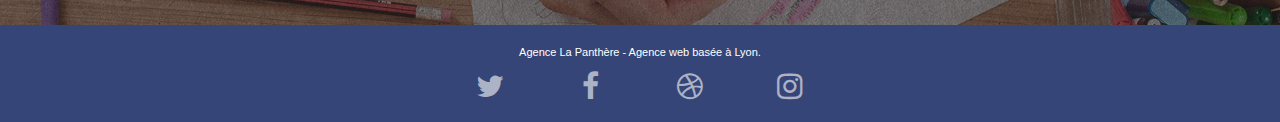
==== commit dca9f60f: "Header" ====
--- a/index.html
+++ b/index.html
@@ -32,7 +32,7 @@
 <main class="page-container">
     
 <!-- bloc-0 -->
-<section class="bloc bgc-white l-bloc " id="bloc-0">
+<header class="bloc bgc-white l-bloc " id="bloc-0">
 	<div class="container bloc-sm">
 
 		<nav class="navbar row">
@@ -54,7 +54,7 @@
 			</div>
 		</nav>
 	</div>
-</section>
+</header>
 <!-- bloc-0 END -->
 
 <!-- bloc-1-presentation -->
@@ -64,7 +64,7 @@
 			<div class="col-sm-12">
 				<img src="img/logo.webp" class="center-block image-resize-mode" width="100" alt="Logo de l'agence La Panthère" />
 				<h1 class="text-center hero-bloc-text tc-white ">
-					Agence La Panthère
+					La Panthère, Agence de Web Design
 				</h1>
 				<div class="text-center">
 					<a href="page2.html" class="btn btn-lg btn-clean btn-rd cta-hero btn-atomic-tangerine" id="cta-hero">Contact</a>
@@ -80,7 +80,7 @@
 	<div class="container bloc-md">
 		<div class="row">
 			<div class="col-sm-12 text-center text_black">
-				<h2>L'agence la Panthère est une agence de web design qui aide les entreprises à devenir attractives et visibles sur internet.</h2>
+				<h2>L'agence la Panthère est une entreprise de web design qui aide les entreprises à devenir attractives et visibles sur internet.</h2>
 			</div>
 		</div>
 		<div class="row voffset-lg med-width-whitespace">
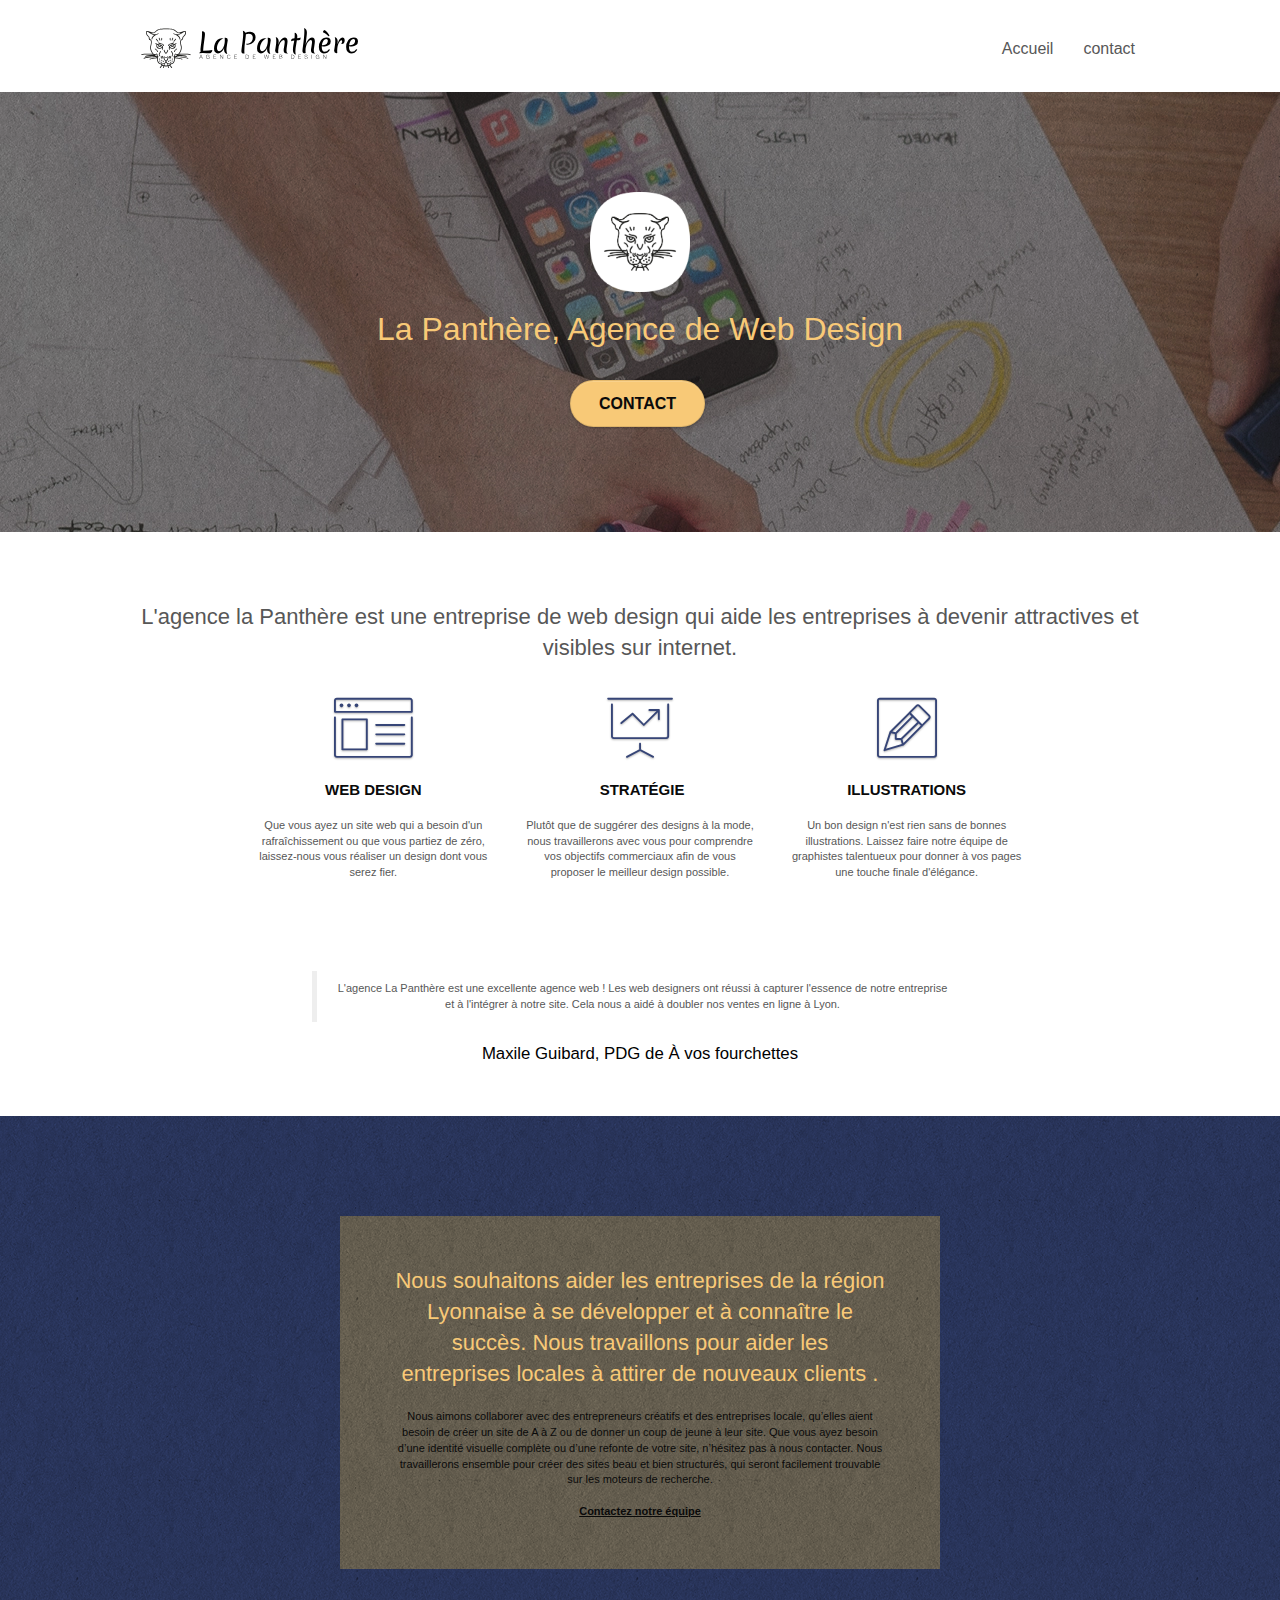
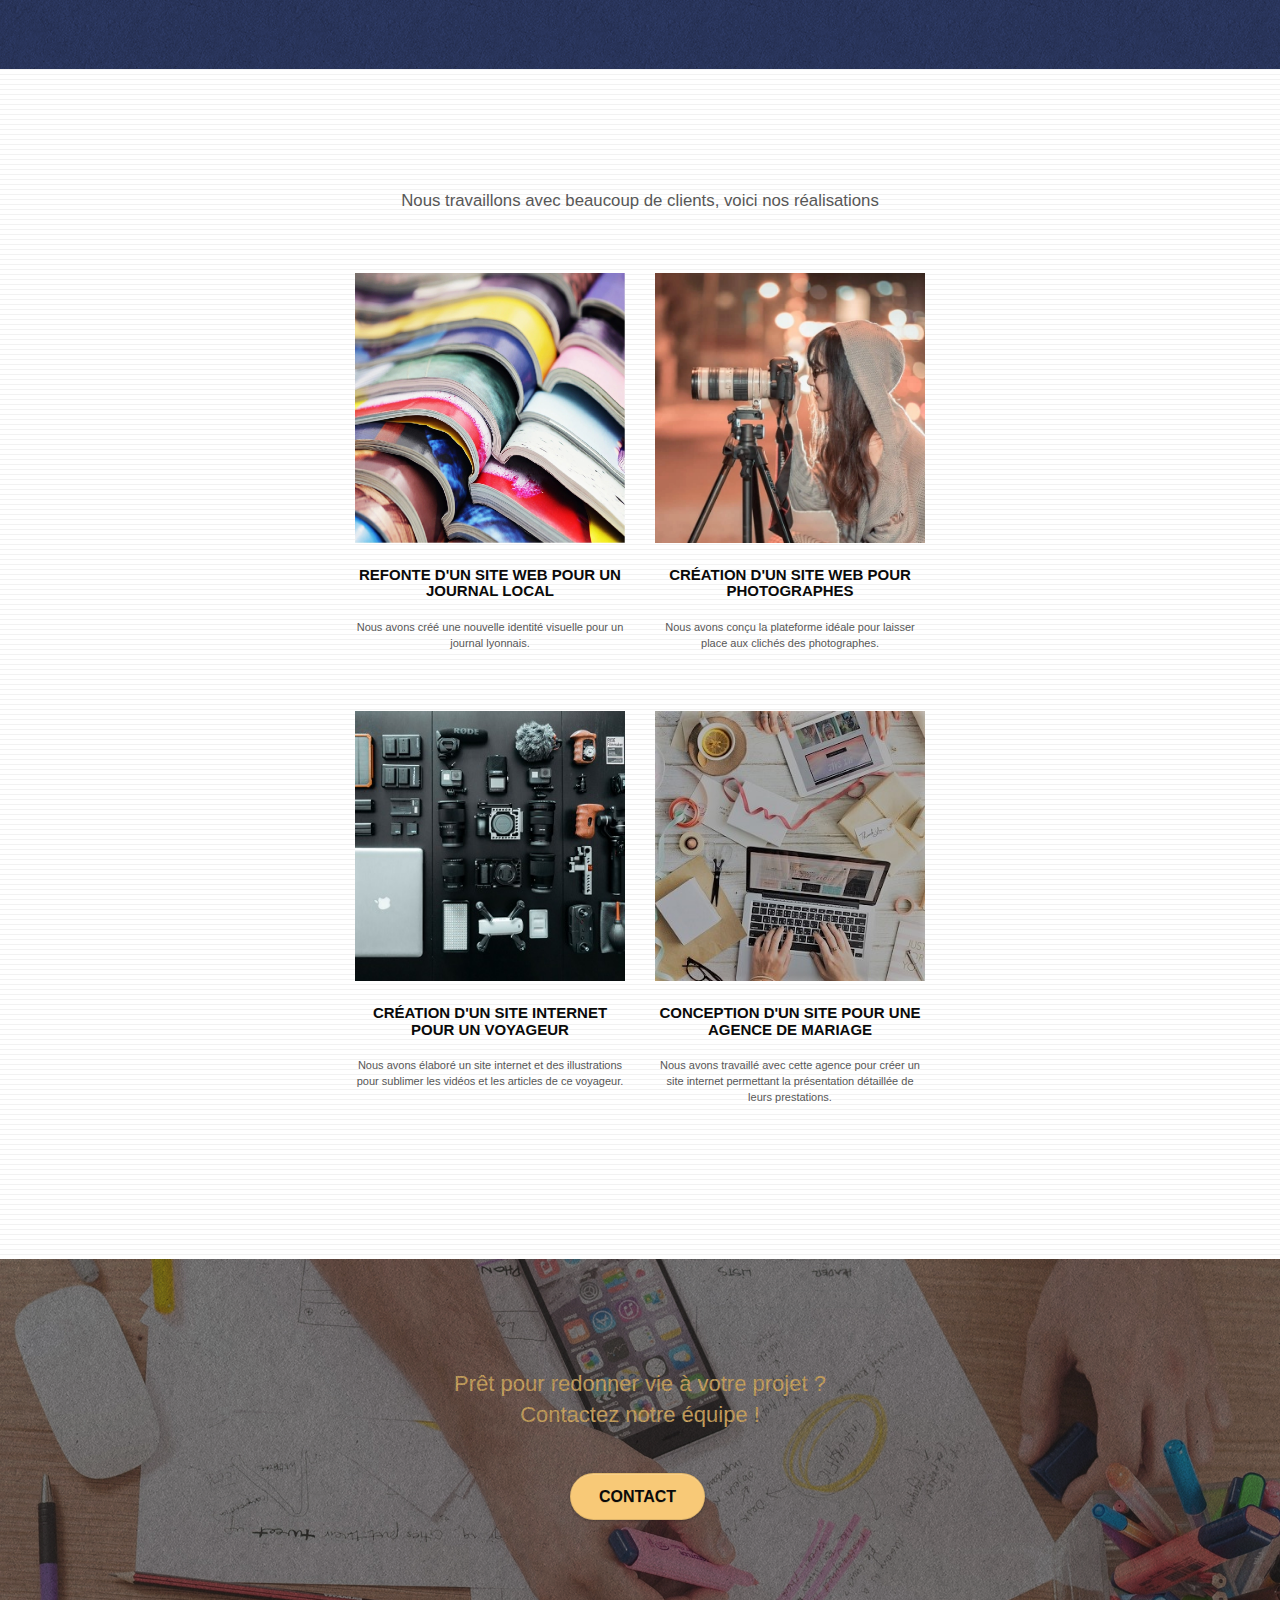
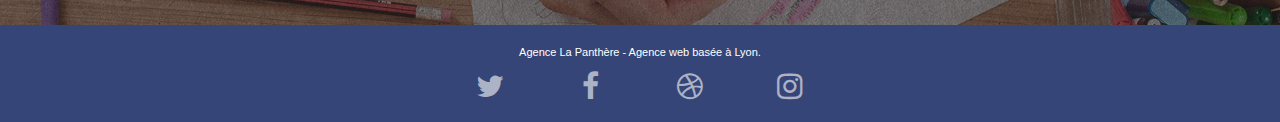
==== commit 89fe63fd: "correction Index" ====
--- a/index.html
+++ b/index.html
@@ -92,7 +92,7 @@
 					Web design
 				</h3>
 				<p class="text-center ">
-					Que vous ayez un site web qui a besoin d&rsquo;un rafraîchissement ou que vous partiez de zéro, laissez-nous vous réaliser un design dont vous serez fier.
+					Que vous ayez un site web qui a besoin d'un rafraîchissement ou que vous partiez de zéro, laissez-nous vous réaliser un design dont vous serez fier.
 				</p>
 			</div>
 			<div class="col-sm-4">
@@ -133,7 +133,7 @@
 <!-- bloc-2-services END -->
 
 <!-- bloc-3-what-i-do -->
-<sectionclass="bloc tc-white bgc-atomic-tangerine bg-presentation d-bloc bloc-bg-texture texture-paper b-parallax" id="bloc-3-what-i-do">
+<section class="bloc tc-white bgc-atomic-tangerine bg-presentation d-bloc bloc-bg-texture texture-paper b-parallax" id="bloc-3-what-i-do">
 	<div class="container bloc-lg">
 		<div class="row tight-width-whitespace black-background">
 			<div class="col-sm-12">
@@ -245,6 +245,7 @@
 							<a class="social" href="#"><span class="fa fa-instagram icon-md"></span></a>
 						</div>
 					</div>
+				</div>	
 			</div>
 		</div>
 	</div>
